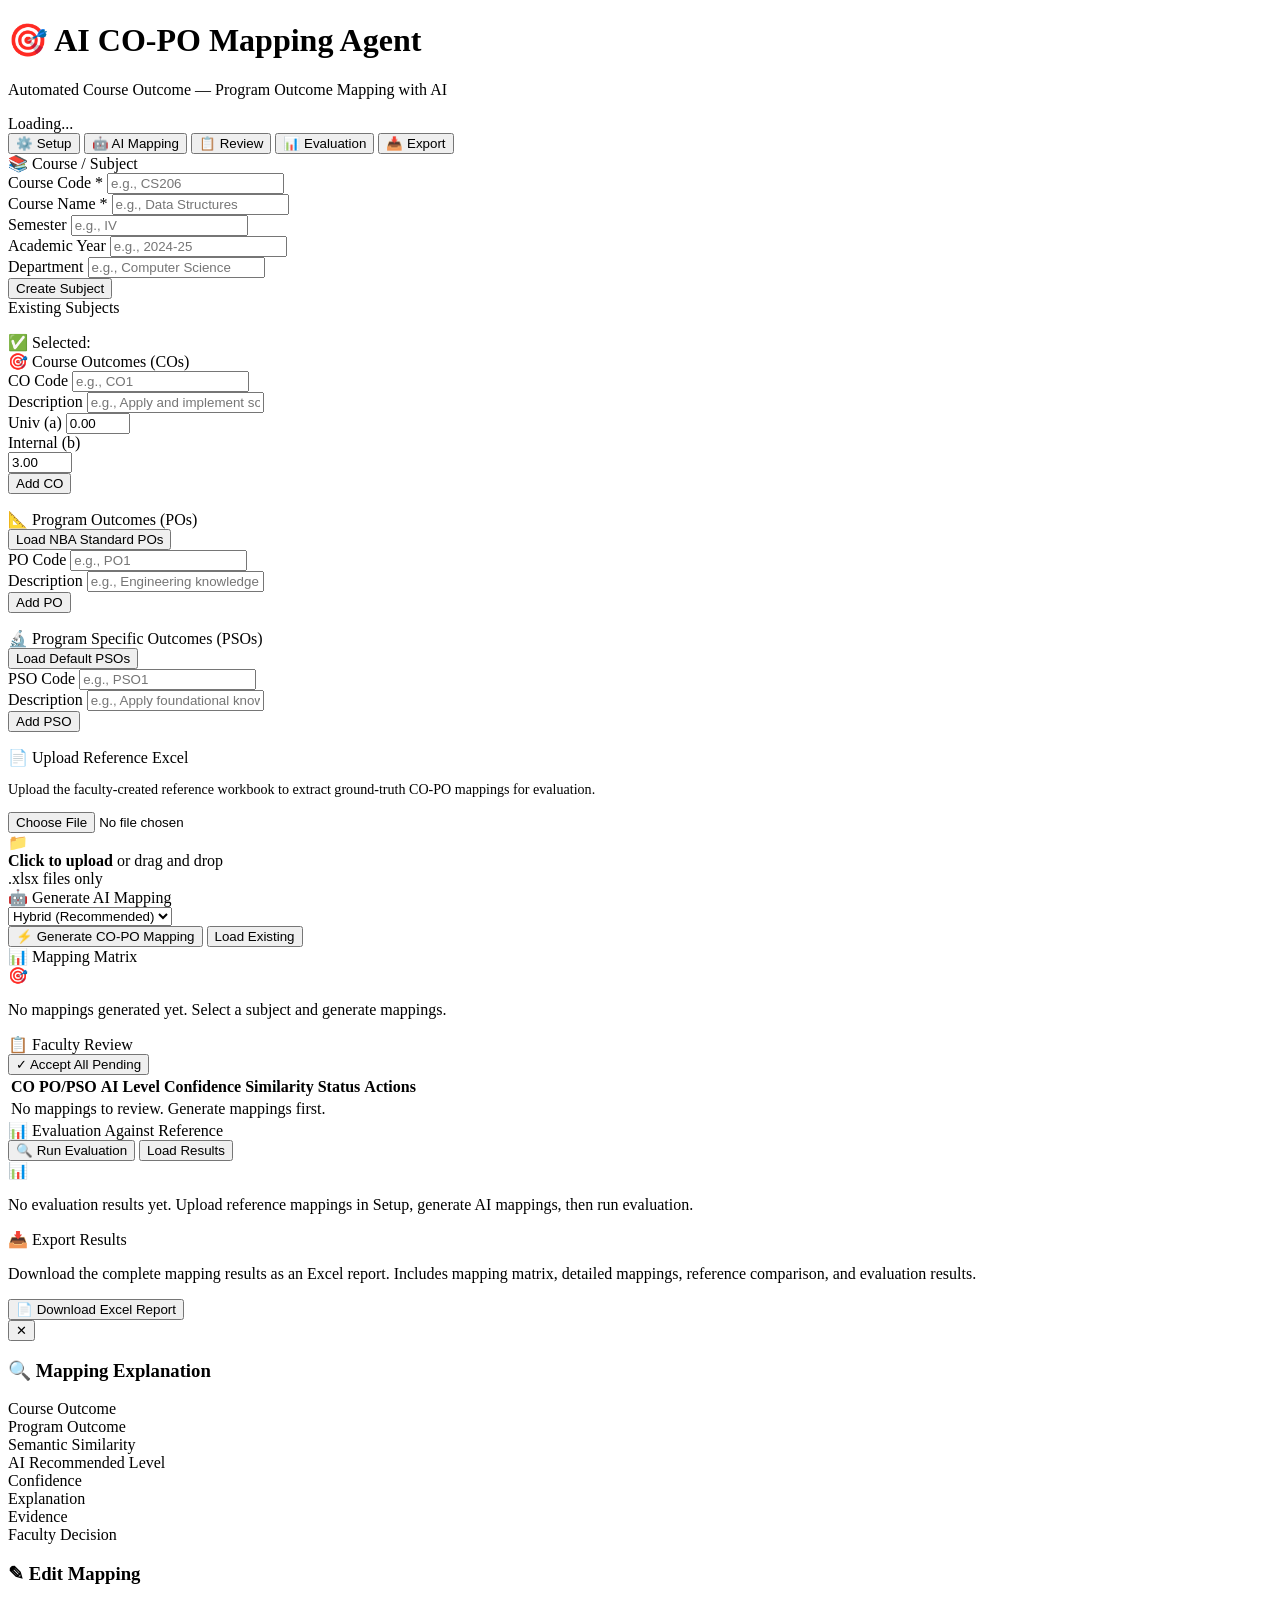
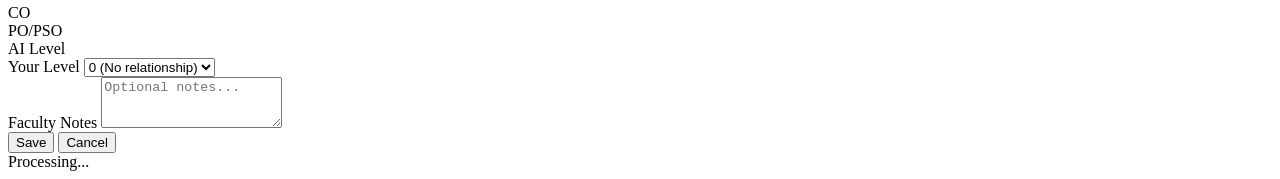
==== frontend/templates/index.html @ 7f7d6b3d "Initial commit: AI-Based Automated CO-PO Mapping and Attainment Calculation Agent" ====
<!DOCTYPE html>
<html lang="en">
<head>
    <meta charset="UTF-8">
    <meta name="viewport" content="width=device-width, initial-scale=1.0">
    <meta name="description" content="AI-powered CO-PO Mapping Agent for automated Course Outcome to Program Outcome mapping with semantic analysis and LLM reasoning.">
    <title>AI CO-PO Mapping Agent</title>
    <link rel="stylesheet" href="/static/style.css">
</head>
<body>

<div class="app-container">

    <!-- Header -->
    <header class="app-header">
        <h1>🎯 AI CO-PO Mapping Agent</h1>
        <p class="subtitle">Automated Course Outcome — Program Outcome Mapping with AI</p>
        <div class="status-badge">
            <span class="dot"></span>
            <span id="mode-badge">Loading...</span>
        </div>
    </header>

    <!-- Tab Navigation -->
    <nav class="tab-nav" role="tablist">
        <button class="tab-btn active" data-tab="setup" role="tab">⚙️ Setup</button>
        <button class="tab-btn" data-tab="mapping" role="tab">🤖 AI Mapping</button>
        <button class="tab-btn" data-tab="review" role="tab">📋 Review</button>
        <button class="tab-btn" data-tab="evaluation" role="tab">📊 Evaluation</button>
        <button class="tab-btn" data-tab="export" role="tab">📥 Export</button>
    </nav>

    <!-- ======================== SETUP TAB ======================== -->
    <div id="tab-setup" class="tab-content active">

        <!-- Create / Select Subject -->
        <div class="card">
            <div class="card-title"><span class="icon">📚</span> Course / Subject</div>

            <form id="form-subject">
                <div class="form-row">
                    <div class="form-group">
                        <label for="course-code">Course Code *</label>
                        <input type="text" id="course-code" placeholder="e.g., CS206" required>
                    </div>
                    <div class="form-group">
                        <label for="course-name">Course Name *</label>
                        <input type="text" id="course-name" placeholder="e.g., Data Structures" required>
                    </div>
                    <div class="form-group">
                        <label for="semester">Semester</label>
                        <input type="text" id="semester" placeholder="e.g., IV">
                    </div>
                    <div class="form-group">
                        <label for="academic-year">Academic Year</label>
                        <input type="text" id="academic-year" placeholder="e.g., 2024-25">
                    </div>
                    <div class="form-group">
                        <label for="department">Department</label>
                        <input type="text" id="department" placeholder="e.g., Computer Science">
                    </div>
                </div>
                <button type="submit" class="btn btn-primary mt-2">Create Subject</button>
            </form>

            <div class="mt-4">
                <div class="detail-label mb-2">Existing Subjects</div>
                <ul id="subject-list" class="item-list"></ul>
            </div>
        </div>

        <!-- Selected Subject Panel -->
        <div id="selected-subject-panel" class="hidden">
            <div class="card" style="border-left: 3px solid var(--accent-primary);">
                <div class="card-title">
                    <span class="icon">✅</span>
                    <span>Selected: <strong id="selected-subject-name"></strong></span>
                </div>
            </div>

            <!-- Course Outcomes -->
            <div class="card">
                <div class="card-title"><span class="icon">🎯</span> Course Outcomes (COs)</div>
                <form id="form-add-co" class="form-row mb-4">
                    <div class="form-group">
                        <label for="co-code">CO Code</label>
                        <input type="text" id="co-code" placeholder="e.g., CO1" required>
                    </div>
                    <div class="form-group" style="flex: 2">
                        <label for="co-desc">Description</label>
                        <input type="text" id="co-desc" placeholder="e.g., Apply and implement sorting algorithms..." required>
                    </div>
                    <div class="form-group" style="max-width: 130px;">
                        <label for="co-univ-attainment">Univ (a)</label>
                        <input type="number" step="0.01" min="0" max="3" id="co-univ-attainment" placeholder="0.00" value="0.00">
                    </div>
                    <div class="form-group" style="max-width: 130px;">
                        <label for="co-internal-attainment">Internal (b)</label>
                        <input type="number" step="0.01" min="0" max="3" id="co-internal-attainment" placeholder="3.00" value="3.00">
                    </div>
                    <div class="form-group" style="align-self: end;">
                        <button type="submit" class="btn btn-primary">Add CO</button>
                    </div>
                </form>
                <ul id="co-list" class="item-list"></ul>
            </div>

            <!-- Program Outcomes -->
            <div class="card">
                <div class="flex justify-between items-center mb-4 flex-wrap gap-2">
                    <div class="card-title mb-0"><span class="icon">📐</span> Program Outcomes (POs)</div>
                    <button class="btn btn-sm btn-outline" onclick="loadDefaultPOs()">Load NBA Standard POs</button>
                </div>
                <form id="form-add-po" class="form-row mb-4">
                    <div class="form-group">
                        <label for="po-code">PO Code</label>
                        <input type="text" id="po-code" placeholder="e.g., PO1" required>
                    </div>
                    <div class="form-group" style="flex: 3">
                        <label for="po-desc">Description</label>
                        <input type="text" id="po-desc" placeholder="e.g., Engineering knowledge" required>
                    </div>
                    <div class="form-group" style="align-self: end;">
                        <button type="submit" class="btn btn-primary">Add PO</button>
                    </div>
                </form>
                <ul id="po-list" class="item-list"></ul>
            </div>

            <!-- PSOs -->
            <div class="card">
                <div class="flex justify-between items-center mb-4 flex-wrap gap-2">
                    <div class="card-title mb-0"><span class="icon">🔬</span> Program Specific Outcomes (PSOs)</div>
                    <button class="btn btn-sm btn-outline" onclick="loadDefaultPSOs()">Load Default PSOs</button>
                </div>
                <form id="form-add-pso" class="form-row mb-4">
                    <div class="form-group">
                        <label for="pso-code">PSO Code</label>
                        <input type="text" id="pso-code" placeholder="e.g., PSO1" required>
                    </div>
                    <div class="form-group" style="flex: 3">
                        <label for="pso-desc">Description</label>
                        <input type="text" id="pso-desc" placeholder="e.g., Apply foundational knowledge..." required>
                    </div>
                    <div class="form-group" style="align-self: end;">
                        <button type="submit" class="btn btn-primary">Add PSO</button>
                    </div>
                </form>
                <ul id="pso-list" class="item-list"></ul>
            </div>

            <!-- Excel Upload -->
            <div class="card">
                <div class="card-title"><span class="icon">📄</span> Upload Reference Excel</div>
                <p class="text-muted mb-4" style="font-size: 0.88rem;">Upload the faculty-created reference workbook to extract ground-truth CO-PO mappings for evaluation.</p>
                <div id="excel-upload-area" class="file-upload">
                    <input type="file" id="excel-file-input" accept=".xlsx,.xls">
                    <div class="upload-icon">📁</div>
                    <div class="upload-text">
                        <strong>Click to upload</strong> or drag and drop<br>
                        <span class="text-muted">.xlsx files only</span>
                    </div>
                </div>
            </div>
        </div>
    </div>

    <!-- ======================== AI MAPPING TAB ======================== -->
    <div id="tab-mapping" class="tab-content">
        <div class="card">
            <div class="card-title"><span class="icon">🤖</span> Generate AI Mapping</div>
            <div class="flex items-center gap-2 flex-wrap">
                <div class="form-group" style="margin-bottom: 0; min-width: 200px;">
                    <select id="mapping-method">
                        <option value="hybrid">Hybrid (Recommended)</option>
                        <option value="embedding_only">Embedding Only</option>
                        <option value="llm_only">LLM Only</option>
                    </select>
                </div>
                <button class="btn btn-primary btn-lg" onclick="generateMapping()">
                    ⚡ Generate CO-PO Mapping
                </button>
                <button class="btn btn-outline" onclick="loadExistingMappings()">
                    Load Existing
                </button>
            </div>
        </div>

        <div class="card">
            <div class="card-title"><span class="icon">📊</span> Mapping Matrix</div>
            <div id="mapping-matrix">
                <div class="empty-state">
                    <div class="empty-icon">🎯</div>
                    <p>No mappings generated yet. Select a subject and generate mappings.</p>
                </div>
            </div>
        </div>
    </div>

    <!-- ======================== REVIEW TAB ======================== -->
    <div id="tab-review" class="tab-content">
        <div class="card">
            <div class="flex justify-between items-center mb-4 flex-wrap gap-2">
                <div class="card-title mb-0"><span class="icon">📋</span> Faculty Review</div>
                <div class="btn-group">
                    <button class="btn btn-sm btn-success" onclick="acceptAllMappings()">✓ Accept All Pending</button>
                </div>
            </div>
            <div style="overflow-x: auto;">
                <table class="review-table">
                    <thead>
                        <tr>
                            <th>CO</th>
                            <th>PO/PSO</th>
                            <th>AI Level</th>
                            <th>Confidence</th>
                            <th>Similarity</th>
                            <th>Status</th>
                            <th>Actions</th>
                        </tr>
                    </thead>
                    <tbody id="review-table-body">
                        <tr><td colspan="7" class="text-center text-muted">No mappings to review. Generate mappings first.</td></tr>
                    </tbody>
                </table>
            </div>
        </div>
    </div>

    <!-- ======================== EVALUATION TAB ======================== -->
    <div id="tab-evaluation" class="tab-content">
        <div class="card">
            <div class="flex justify-between items-center flex-wrap gap-2">
                <div class="card-title mb-0"><span class="icon">📊</span> Evaluation Against Reference</div>
                <div class="btn-group">
                    <button class="btn btn-primary" onclick="runEvaluation()">🔍 Run Evaluation</button>
                    <button class="btn btn-outline" onclick="loadEvaluationResults()">Load Results</button>
                </div>
            </div>
        </div>

        <div id="evaluation-results">
            <div class="empty-state">
                <div class="empty-icon">📊</div>
                <p>No evaluation results yet. Upload reference mappings in Setup, generate AI mappings, then run evaluation.</p>
            </div>
        </div>
    </div>

    <!-- ======================== EXPORT TAB ======================== -->
    <div id="tab-export" class="tab-content">
        <div class="card">
            <div class="card-title"><span class="icon">📥</span> Export Results</div>
            <p class="text-muted mb-4">Download the complete mapping results as an Excel report. Includes mapping matrix, detailed mappings, reference comparison, and evaluation results.</p>
            <button class="btn btn-primary btn-lg" onclick="exportExcel()">
                📄 Download Excel Report
            </button>
        </div>
    </div>

</div>

<!-- Explanation Side Panel -->
<div id="explanation-panel" class="explanation-panel">
    <button class="close-btn" onclick="closeExplanation()">✕</button>
    <h3>🔍 Mapping Explanation</h3>

    <div class="detail-row">
        <div class="detail-label">Course Outcome</div>
        <div class="detail-value" id="exp-co"></div>
    </div>
    <div class="detail-row">
        <div class="detail-label">Program Outcome</div>
        <div class="detail-value" id="exp-po"></div>
    </div>
    <div class="detail-row">
        <div class="detail-label">Semantic Similarity</div>
        <div class="detail-value" id="exp-similarity"></div>
    </div>
    <div class="detail-row">
        <div class="detail-label">AI Recommended Level</div>
        <div class="detail-value" id="exp-level"></div>
    </div>
    <div class="detail-row">
        <div class="detail-label">Confidence</div>
        <div class="detail-value" id="exp-confidence"></div>
        <div class="confidence-bar"><div class="confidence-fill" id="exp-confidence-bar"></div></div>
    </div>
    <div class="detail-row">
        <div class="detail-label">Explanation</div>
        <div class="detail-value" id="exp-reason"></div>
    </div>
    <div class="detail-row">
        <div class="detail-label">Evidence</div>
        <div class="evidence-tags" id="exp-evidence"></div>
    </div>
    <div class="detail-row">
        <div class="detail-label">Faculty Decision</div>
        <div class="detail-value" id="exp-decision"></div>
    </div>
</div>

<!-- Edit Modal -->
<div id="edit-modal" class="modal-overlay" onclick="if(event.target===this)closeEditModal()">
    <div class="modal">
        <h3>✎ Edit Mapping</h3>
        <input type="hidden" id="edit-mapping-id">
        <div class="form-group">
            <label>CO</label>
            <div class="detail-value" id="edit-co-code"></div>
        </div>
        <div class="form-group">
            <label>PO/PSO</label>
            <div class="detail-value" id="edit-po-code"></div>
        </div>
        <div class="form-group">
            <label>AI Level</label>
            <div class="detail-value" id="edit-ai-level"></div>
        </div>
        <div class="form-group">
            <label for="edit-level">Your Level</label>
            <select id="edit-level">
                <option value="0">0 (No relationship)</option>
                <option value="1">1 (Weak)</option>
                <option value="2">2 (Moderate)</option>
                <option value="3">3 (Strong)</option>
            </select>
        </div>
        <div class="form-group">
            <label for="edit-notes">Faculty Notes</label>
            <textarea id="edit-notes" rows="3" placeholder="Optional notes..."></textarea>
        </div>
        <div class="btn-group mt-4">
            <button class="btn btn-primary" onclick="saveEdit()">Save</button>
            <button class="btn btn-outline" onclick="closeEditModal()">Cancel</button>
        </div>
    </div>
</div>

<!-- Loading Overlay -->
<div id="loading-overlay" class="loading-overlay">
    <div class="spinner"></div>
    <div class="loading-text" id="loading-text">Processing...</div>
</div>

<!-- Toast Container -->
<div id="toast-container" class="toast-container"></div>

<script src="/static/app.js"></script>

</body>
</html>
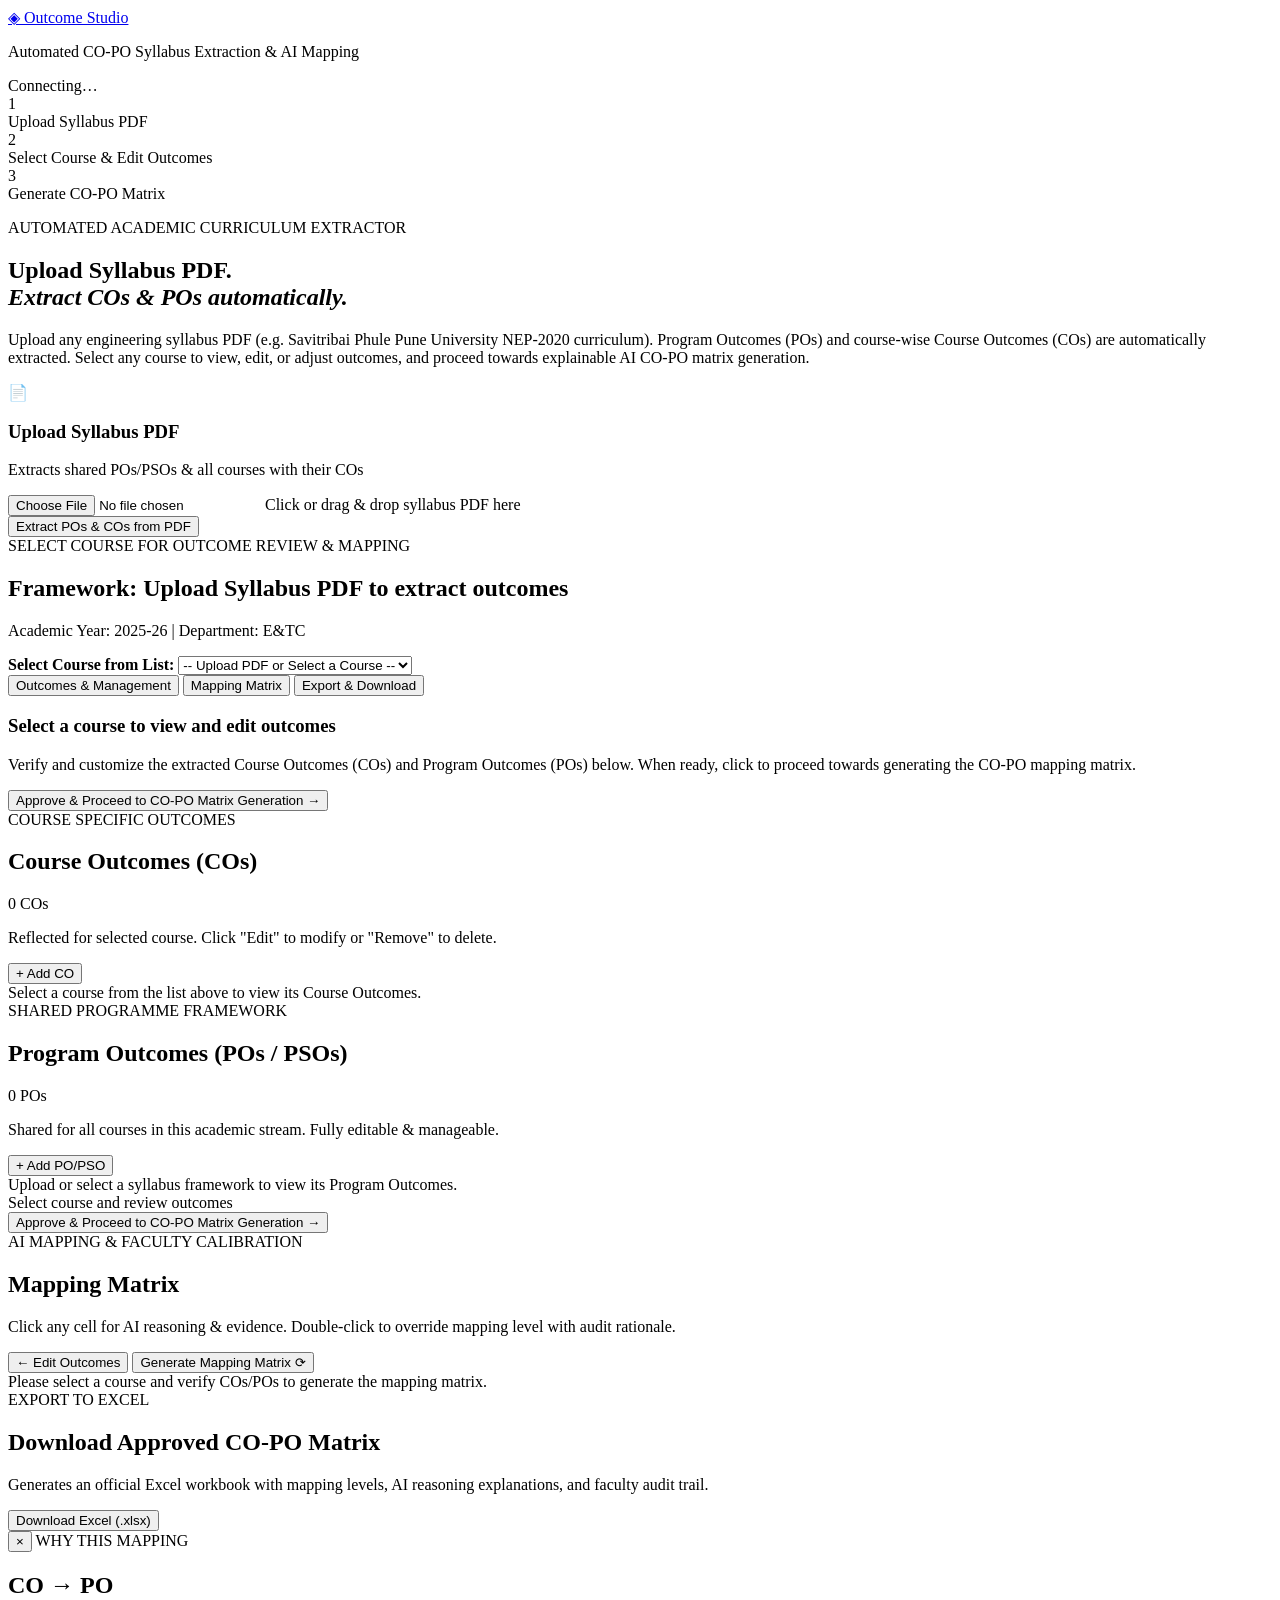
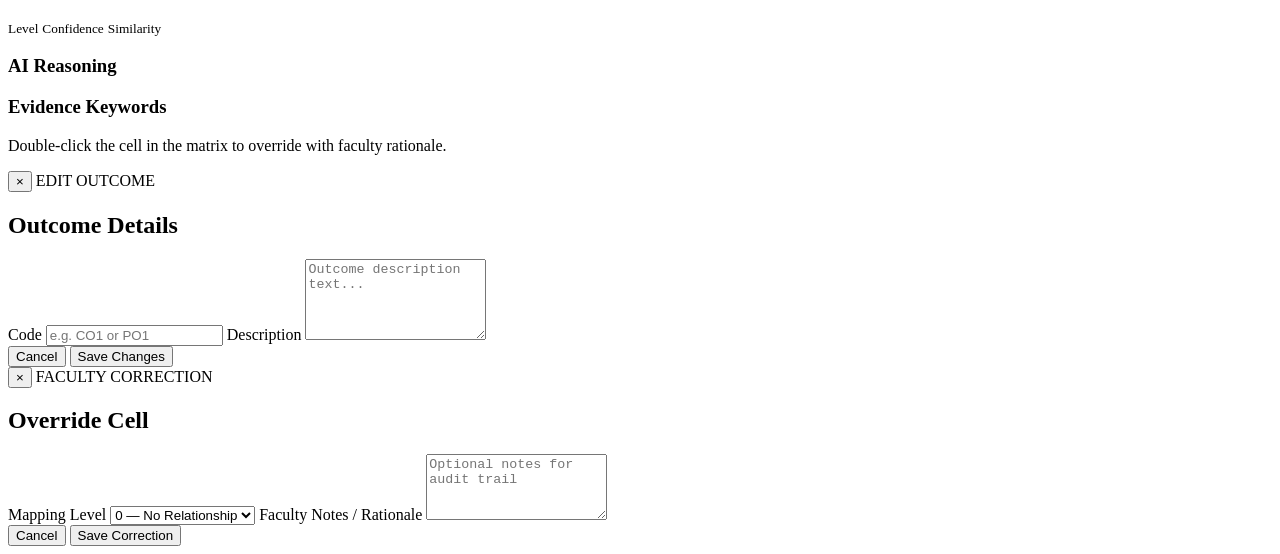
==== commit 1984311e: "feat: update README.md and add PDF syllabus parser, framework management, and enhanced hybrid mappin" ====
--- a/frontend/templates/index.html
+++ b/frontend/templates/index.html
@@ -1,352 +1,270 @@
-<!DOCTYPE html>
+<!doctype html>
 <html lang="en">
 <head>
-    <meta charset="UTF-8">
-    <meta name="viewport" content="width=device-width, initial-scale=1.0">
-    <meta name="description" content="AI-powered CO-PO Mapping Agent for automated Course Outcome to Program Outcome mapping with semantic analysis and LLM reasoning.">
-    <title>AI CO-PO Mapping Agent</title>
-    <link rel="stylesheet" href="/static/style.css">
+  <meta charset="utf-8">
+  <meta name="viewport" content="width=device-width, initial-scale=1">
+  <title>Outcome Studio — CO-PO Mapping Agent</title>
+  <link rel="stylesheet" href="/static/style.css?v=2.2">
 </head>
 <body>
 
-<div class="app-container">
-
-    <!-- Header -->
-    <header class="app-header">
-        <h1>🎯 AI CO-PO Mapping Agent</h1>
-        <p class="subtitle">Automated Course Outcome — Program Outcome Mapping with AI</p>
-        <div class="status-badge">
-            <span class="dot"></span>
-            <span id="mode-badge">Loading...</span>
-        </div>
-    </header>
-
-    <!-- Tab Navigation -->
-    <nav class="tab-nav" role="tablist">
-        <button class="tab-btn active" data-tab="setup" role="tab">⚙️ Setup</button>
-        <button class="tab-btn" data-tab="mapping" role="tab">🤖 AI Mapping</button>
-        <button class="tab-btn" data-tab="review" role="tab">📋 Review</button>
-        <button class="tab-btn" data-tab="evaluation" role="tab">📊 Evaluation</button>
-        <button class="tab-btn" data-tab="export" role="tab">📥 Export</button>
+  <header class="topbar">
+    <a class="brand" href="#">◈ Outcome Studio</a>
+    <p>Automated CO-PO Syllabus Extraction & AI Mapping</p>
+    <div id="mode-badge" class="status">Connecting…</div>
+  </header>
+
+  <main>
+    <!-- WORKFLOW STEPPER -->
+    <div class="stepper-container">
+      <div class="stepper">
+        <div class="step-item" id="step-1-indicator">
+          <div class="step-circle">1</div>
+          <div class="step-label">Upload Syllabus PDF</div>
+        </div>
+        <div class="step-line"></div>
+        <div class="step-item active" id="step-2-indicator">
+          <div class="step-circle">2</div>
+          <div class="step-label">Select Course & Edit Outcomes</div>
+        </div>
+        <div class="step-line"></div>
+        <div class="step-item" id="step-3-indicator">
+          <div class="step-circle">3</div>
+          <div class="step-label">Generate CO-PO Matrix</div>
+        </div>
+      </div>
+    </div>
+
+    <!-- HERO & UPLOAD SECTION -->
+    <section class="hero-section">
+      <div class="hero-text">
+        <p class="eyebrow">AUTOMATED ACADEMIC CURRICULUM EXTRACTOR</p>
+        <h1>Upload Syllabus PDF.<br><em>Extract COs & POs automatically.</em></h1>
+        <p class="lead">
+          Upload any engineering syllabus PDF (e.g. Savitribai Phule Pune University NEP-2020 curriculum). 
+          Program Outcomes (POs) and course-wise Course Outcomes (COs) are automatically extracted. 
+          Select any course to view, edit, or adjust outcomes, and proceed towards explainable AI CO-PO matrix generation.
+        </p>
+      </div>
+
+      <!-- SINGLE PDF UPLOAD CARD -->
+      <div class="upload-card">
+        <div class="upload-header">
+          <span class="upload-icon">📄</span>
+          <h3>Upload Syllabus PDF</h3>
+          <p class="muted">Extracts shared POs/PSOs & all courses with their COs</p>
+        </div>
+        
+        <form id="pdf-upload-form" class="upload-form" onsubmit="event.preventDefault(); handlePDFUpload(event); return false;">
+          <div class="file-drop-area" id="drop-area">
+            <input type="file" id="pdf-file-input" accept=".pdf" />
+            <span class="file-msg" id="file-label">Click or drag & drop syllabus PDF here</span>
+          </div>
+          <button type="button" id="upload-btn" onclick="handlePDFUpload(event)" class="button primary block">
+            Extract POs & COs from PDF
+          </button>
+        </form>
+        <div id="upload-status" class="upload-status"></div>
+      </div>
+    </section>
+
+    <!-- COURSE SELECTOR BAR -->
+    <section class="selector-section">
+      <div class="selector-card">
+        <div class="selector-info">
+          <span class="section-kicker">SELECT COURSE FOR OUTCOME REVIEW & MAPPING</span>
+          <h2 id="current-framework-name">Framework: Upload Syllabus PDF to extract outcomes</h2>
+          <p id="current-framework-details" class="muted">Academic Year: 2025-26 | Department: E&TC</p>
+        </div>
+        <div class="selector-control">
+          <label for="course-select"><b>Select Course from List:</b></label>
+          <select id="course-select">
+            <option value="">-- Upload PDF or Select a Course --</option>
+          </select>
+        </div>
+      </div>
+    </section>
+
+    <!-- MAIN TABS -->
+    <nav class="tabs">
+      <button class="active" data-tab="outcomes-tab" id="tab-btn-outcomes">Outcomes & Management</button>
+      <button data-tab="matrix-tab" id="tab-btn-matrix">Mapping Matrix</button>
+      <button data-tab="export-tab" id="tab-btn-export">Export & Download</button>
     </nav>
 
-    <!-- ======================== SETUP TAB ======================== -->
-    <div id="tab-setup" class="tab-content active">
-
-        <!-- Create / Select Subject -->
-        <div class="card">
-            <div class="card-title"><span class="icon">📚</span> Course / Subject</div>
-
-            <form id="form-subject">
-                <div class="form-row">
-                    <div class="form-group">
-                        <label for="course-code">Course Code *</label>
-                        <input type="text" id="course-code" placeholder="e.g., CS206" required>
-                    </div>
-                    <div class="form-group">
-                        <label for="course-name">Course Name *</label>
-                        <input type="text" id="course-name" placeholder="e.g., Data Structures" required>
-                    </div>
-                    <div class="form-group">
-                        <label for="semester">Semester</label>
-                        <input type="text" id="semester" placeholder="e.g., IV">
-                    </div>
-                    <div class="form-group">
-                        <label for="academic-year">Academic Year</label>
-                        <input type="text" id="academic-year" placeholder="e.g., 2024-25">
-                    </div>
-                    <div class="form-group">
-                        <label for="department">Department</label>
-                        <input type="text" id="department" placeholder="e.g., Computer Science">
-                    </div>
-                </div>
-                <button type="submit" class="btn btn-primary mt-2">Create Subject</button>
-            </form>
-
-            <div class="mt-4">
-                <div class="detail-label mb-2">Existing Subjects</div>
-                <ul id="subject-list" class="item-list"></ul>
+    <!-- PAGE 1: OUTCOMES & MANAGEMENT -->
+    <section id="outcomes-tab" class="page active">
+      
+      <!-- PROCEED CALL-TO-ACTION BANNER -->
+      <div class="proceed-banner">
+        <div class="proceed-info">
+          <h3 id="selected-course-banner-title">Select a course to view and edit outcomes</h3>
+          <p id="selected-course-banner-sub" class="muted">
+            Verify and customize the extracted Course Outcomes (COs) and Program Outcomes (POs) below. When ready, click to proceed towards generating the CO-PO mapping matrix.
+          </p>
+        </div>
+        <button id="proceed-matrix-btn" class="button primary large proceed-cta">
+          Approve & Proceed to CO-PO Matrix Generation →
+        </button>
+      </div>
+
+      <div class="grid two">
+        
+        <!-- COURSE OUTCOMES (COs) -->
+        <article class="card">
+          <div class="card-header">
+            <div>
+              <span class="section-kicker">COURSE SPECIFIC OUTCOMES</span>
+              <div class="card-title-row">
+                <h2 id="co-card-title">Course Outcomes (COs)</h2>
+                <span id="co-count-badge" class="badge">0 COs</span>
+              </div>
+              <p class="muted">Reflected for selected course. Click "Edit" to modify or "Remove" to delete.</p>
             </div>
-        </div>
-
-        <!-- Selected Subject Panel -->
-        <div id="selected-subject-panel" class="hidden">
-            <div class="card" style="border-left: 3px solid var(--accent-primary);">
-                <div class="card-title">
-                    <span class="icon">✅</span>
-                    <span>Selected: <strong id="selected-subject-name"></strong></span>
-                </div>
+            <button id="add-co-btn" class="button secondary small">+ Add CO</button>
+          </div>
+          <div id="co-list-container" class="item-list">
+            <div class="empty-state">Select a course from the list above to view its Course Outcomes.</div>
+          </div>
+        </article>
+
+        <!-- PROGRAM OUTCOMES (POs / PSOs) -->
+        <article class="card">
+          <div class="card-header">
+            <div>
+              <span class="section-kicker">SHARED PROGRAMME FRAMEWORK</span>
+              <div class="card-title-row">
+                <h2 id="po-card-title">Program Outcomes (POs / PSOs)</h2>
+                <span id="po-count-badge" class="badge">0 POs</span>
+              </div>
+              <p class="muted">Shared for all courses in this academic stream. Fully editable & manageable.</p>
             </div>
-
-            <!-- Course Outcomes -->
-            <div class="card">
-                <div class="card-title"><span class="icon">🎯</span> Course Outcomes (COs)</div>
-                <form id="form-add-co" class="form-row mb-4">
-                    <div class="form-group">
-                        <label for="co-code">CO Code</label>
-                        <input type="text" id="co-code" placeholder="e.g., CO1" required>
-                    </div>
-                    <div class="form-group" style="flex: 2">
-                        <label for="co-desc">Description</label>
-                        <input type="text" id="co-desc" placeholder="e.g., Apply and implement sorting algorithms..." required>
-                    </div>
-                    <div class="form-group" style="max-width: 130px;">
-                        <label for="co-univ-attainment">Univ (a)</label>
-                        <input type="number" step="0.01" min="0" max="3" id="co-univ-attainment" placeholder="0.00" value="0.00">
-                    </div>
-                    <div class="form-group" style="max-width: 130px;">
-                        <label for="co-internal-attainment">Internal (b)</label>
-                        <input type="number" step="0.01" min="0" max="3" id="co-internal-attainment" placeholder="3.00" value="3.00">
-                    </div>
-                    <div class="form-group" style="align-self: end;">
-                        <button type="submit" class="btn btn-primary">Add CO</button>
-                    </div>
-                </form>
-                <ul id="co-list" class="item-list"></ul>
-            </div>
-
-            <!-- Program Outcomes -->
-            <div class="card">
-                <div class="flex justify-between items-center mb-4 flex-wrap gap-2">
-                    <div class="card-title mb-0"><span class="icon">📐</span> Program Outcomes (POs)</div>
-                    <button class="btn btn-sm btn-outline" onclick="loadDefaultPOs()">Load NBA Standard POs</button>
-                </div>
-                <form id="form-add-po" class="form-row mb-4">
-                    <div class="form-group">
-                        <label for="po-code">PO Code</label>
-                        <input type="text" id="po-code" placeholder="e.g., PO1" required>
-                    </div>
-                    <div class="form-group" style="flex: 3">
-                        <label for="po-desc">Description</label>
-                        <input type="text" id="po-desc" placeholder="e.g., Engineering knowledge" required>
-                    </div>
-                    <div class="form-group" style="align-self: end;">
-                        <button type="submit" class="btn btn-primary">Add PO</button>
-                    </div>
-                </form>
-                <ul id="po-list" class="item-list"></ul>
-            </div>
-
-            <!-- PSOs -->
-            <div class="card">
-                <div class="flex justify-between items-center mb-4 flex-wrap gap-2">
-                    <div class="card-title mb-0"><span class="icon">🔬</span> Program Specific Outcomes (PSOs)</div>
-                    <button class="btn btn-sm btn-outline" onclick="loadDefaultPSOs()">Load Default PSOs</button>
-                </div>
-                <form id="form-add-pso" class="form-row mb-4">
-                    <div class="form-group">
-                        <label for="pso-code">PSO Code</label>
-                        <input type="text" id="pso-code" placeholder="e.g., PSO1" required>
-                    </div>
-                    <div class="form-group" style="flex: 3">
-                        <label for="pso-desc">Description</label>
-                        <input type="text" id="pso-desc" placeholder="e.g., Apply foundational knowledge..." required>
-                    </div>
-                    <div class="form-group" style="align-self: end;">
-                        <button type="submit" class="btn btn-primary">Add PSO</button>
-                    </div>
-                </form>
-                <ul id="pso-list" class="item-list"></ul>
-            </div>
-
-            <!-- Excel Upload -->
-            <div class="card">
-                <div class="card-title"><span class="icon">📄</span> Upload Reference Excel</div>
-                <p class="text-muted mb-4" style="font-size: 0.88rem;">Upload the faculty-created reference workbook to extract ground-truth CO-PO mappings for evaluation.</p>
-                <div id="excel-upload-area" class="file-upload">
-                    <input type="file" id="excel-file-input" accept=".xlsx,.xls">
-                    <div class="upload-icon">📁</div>
-                    <div class="upload-text">
-                        <strong>Click to upload</strong> or drag and drop<br>
-                        <span class="text-muted">.xlsx files only</span>
-                    </div>
-                </div>
-            </div>
-        </div>
+            <button id="add-po-btn" class="button secondary small">+ Add PO/PSO</button>
+          </div>
+          <div id="po-list-container" class="item-list">
+            <div class="empty-state">Upload or select a syllabus framework to view its Program Outcomes.</div>
+          </div>
+        </article>
+
+      </div>
+
+      <!-- BOTTOM ACTION BAR -->
+      <div class="outcomes-footer-bar">
+        <div class="footer-status">
+          <span class="status-indicator-dot"></span>
+          <span id="footer-status-text">Select course and review outcomes</span>
+        </div>
+        <button id="proceed-matrix-btn-bottom" class="button primary">
+          Approve & Proceed to CO-PO Matrix Generation →
+        </button>
+      </div>
+    </section>
+
+    <!-- PAGE 2: MAPPING MATRIX -->
+    <section id="matrix-tab" class="page">
+      <div class="matrix-head">
+        <div>
+          <span class="section-kicker">AI MAPPING & FACULTY CALIBRATION</span>
+          <h2 id="matrix-course-title">Mapping Matrix</h2>
+          <p class="muted">Click any cell for AI reasoning & evidence. Double-click to override mapping level with audit rationale.</p>
+        </div>
+        <div class="matrix-actions">
+          <button id="back-outcomes-btn" class="button secondary">← Edit Outcomes</button>
+          <button id="generate-btn" class="button primary">Generate Mapping Matrix ⟳</button>
+        </div>
+      </div>
+      <div id="matrix-empty" class="empty">Please select a course and verify COs/POs to generate the mapping matrix.</div>
+      <div id="matrix-wrap"></div>
+    </section>
+
+    <!-- PAGE 3: EXPORT -->
+    <section id="export-tab" class="page">
+      <article class="export-card">
+        <div>
+          <span class="section-kicker">EXPORT TO EXCEL</span>
+          <h2>Download Approved CO-PO Matrix</h2>
+          <p>Generates an official Excel workbook with mapping levels, AI reasoning explanations, and faculty audit trail.</p>
+        </div>
+        <button id="export-button" class="button primary">Download Excel (.xlsx)</button>
+      </article>
+    </section>
+  </main>
+
+  <!-- AI REASONING DRAWER -->
+  <div id="drawer" class="drawer">
+    <button id="drawer-close" class="x">×</button>
+    <span class="section-kicker">WHY THIS MAPPING</span>
+    <h2 id="detail-title">CO → PO</h2>
+    <div class="metric-row">
+      <span><small>Level</small><b id="detail-level"></b></span>
+      <span><small>Confidence</small><b id="detail-confidence"></b></span>
+      <span><small>Similarity</small><b id="detail-similarity"></b></span>
     </div>
-
-    <!-- ======================== AI MAPPING TAB ======================== -->
-    <div id="tab-mapping" class="tab-content">
-        <div class="card">
-            <div class="card-title"><span class="icon">🤖</span> Generate AI Mapping</div>
-            <div class="flex items-center gap-2 flex-wrap">
-                <div class="form-group" style="margin-bottom: 0; min-width: 200px;">
-                    <select id="mapping-method">
-                        <option value="hybrid">Hybrid (Recommended)</option>
-                        <option value="embedding_only">Embedding Only</option>
-                        <option value="llm_only">LLM Only</option>
-                    </select>
-                </div>
-                <button class="btn btn-primary btn-lg" onclick="generateMapping()">
-                    ⚡ Generate CO-PO Mapping
-                </button>
-                <button class="btn btn-outline" onclick="loadExistingMappings()">
-                    Load Existing
-                </button>
-            </div>
-        </div>
-
-        <div class="card">
-            <div class="card-title"><span class="icon">📊</span> Mapping Matrix</div>
-            <div id="mapping-matrix">
-                <div class="empty-state">
-                    <div class="empty-icon">🎯</div>
-                    <p>No mappings generated yet. Select a subject and generate mappings.</p>
-                </div>
-            </div>
-        </div>
-    </div>
-
-    <!-- ======================== REVIEW TAB ======================== -->
-    <div id="tab-review" class="tab-content">
-        <div class="card">
-            <div class="flex justify-between items-center mb-4 flex-wrap gap-2">
-                <div class="card-title mb-0"><span class="icon">📋</span> Faculty Review</div>
-                <div class="btn-group">
-                    <button class="btn btn-sm btn-success" onclick="acceptAllMappings()">✓ Accept All Pending</button>
-                </div>
-            </div>
-            <div style="overflow-x: auto;">
-                <table class="review-table">
-                    <thead>
-                        <tr>
-                            <th>CO</th>
-                            <th>PO/PSO</th>
-                            <th>AI Level</th>
-                            <th>Confidence</th>
-                            <th>Similarity</th>
-                            <th>Status</th>
-                            <th>Actions</th>
-                        </tr>
-                    </thead>
-                    <tbody id="review-table-body">
-                        <tr><td colspan="7" class="text-center text-muted">No mappings to review. Generate mappings first.</td></tr>
-                    </tbody>
-                </table>
-            </div>
-        </div>
-    </div>
-
-    <!-- ======================== EVALUATION TAB ======================== -->
-    <div id="tab-evaluation" class="tab-content">
-        <div class="card">
-            <div class="flex justify-between items-center flex-wrap gap-2">
-                <div class="card-title mb-0"><span class="icon">📊</span> Evaluation Against Reference</div>
-                <div class="btn-group">
-                    <button class="btn btn-primary" onclick="runEvaluation()">🔍 Run Evaluation</button>
-                    <button class="btn btn-outline" onclick="loadEvaluationResults()">Load Results</button>
-                </div>
-            </div>
-        </div>
-
-        <div id="evaluation-results">
-            <div class="empty-state">
-                <div class="empty-icon">📊</div>
-                <p>No evaluation results yet. Upload reference mappings in Setup, generate AI mappings, then run evaluation.</p>
-            </div>
-        </div>
-    </div>
-
-    <!-- ======================== EXPORT TAB ======================== -->
-    <div id="tab-export" class="tab-content">
-        <div class="card">
-            <div class="card-title"><span class="icon">📥</span> Export Results</div>
-            <p class="text-muted mb-4">Download the complete mapping results as an Excel report. Includes mapping matrix, detailed mappings, reference comparison, and evaluation results.</p>
-            <button class="btn btn-primary btn-lg" onclick="exportExcel()">
-                📄 Download Excel Report
-            </button>
-        </div>
-    </div>
-
-</div>
-
-<!-- Explanation Side Panel -->
-<div id="explanation-panel" class="explanation-panel">
-    <button class="close-btn" onclick="closeExplanation()">✕</button>
-    <h3>🔍 Mapping Explanation</h3>
-
-    <div class="detail-row">
-        <div class="detail-label">Course Outcome</div>
-        <div class="detail-value" id="exp-co"></div>
-    </div>
-    <div class="detail-row">
-        <div class="detail-label">Program Outcome</div>
-        <div class="detail-value" id="exp-po"></div>
-    </div>
-    <div class="detail-row">
-        <div class="detail-label">Semantic Similarity</div>
-        <div class="detail-value" id="exp-similarity"></div>
-    </div>
-    <div class="detail-row">
-        <div class="detail-label">AI Recommended Level</div>
-        <div class="detail-value" id="exp-level"></div>
-    </div>
-    <div class="detail-row">
-        <div class="detail-label">Confidence</div>
-        <div class="detail-value" id="exp-confidence"></div>
-        <div class="confidence-bar"><div class="confidence-fill" id="exp-confidence-bar"></div></div>
-    </div>
-    <div class="detail-row">
-        <div class="detail-label">Explanation</div>
-        <div class="detail-value" id="exp-reason"></div>
-    </div>
-    <div class="detail-row">
-        <div class="detail-label">Evidence</div>
-        <div class="evidence-tags" id="exp-evidence"></div>
-    </div>
-    <div class="detail-row">
-        <div class="detail-label">Faculty Decision</div>
-        <div class="detail-value" id="exp-decision"></div>
-    </div>
-</div>
-
-<!-- Edit Modal -->
-<div id="edit-modal" class="modal-overlay" onclick="if(event.target===this)closeEditModal()">
-    <div class="modal">
-        <h3>✎ Edit Mapping</h3>
-        <input type="hidden" id="edit-mapping-id">
-        <div class="form-group">
-            <label>CO</label>
-            <div class="detail-value" id="edit-co-code"></div>
-        </div>
-        <div class="form-group">
-            <label>PO/PSO</label>
-            <div class="detail-value" id="edit-po-code"></div>
-        </div>
-        <div class="form-group">
-            <label>AI Level</label>
-            <div class="detail-value" id="edit-ai-level"></div>
-        </div>
-        <div class="form-group">
-            <label for="edit-level">Your Level</label>
-            <select id="edit-level">
-                <option value="0">0 (No relationship)</option>
-                <option value="1">1 (Weak)</option>
-                <option value="2">2 (Moderate)</option>
-                <option value="3">3 (Strong)</option>
-            </select>
-        </div>
-        <div class="form-group">
-            <label for="edit-notes">Faculty Notes</label>
-            <textarea id="edit-notes" rows="3" placeholder="Optional notes..."></textarea>
-        </div>
-        <div class="btn-group mt-4">
-            <button class="btn btn-primary" onclick="saveEdit()">Save</button>
-            <button class="btn btn-outline" onclick="closeEditModal()">Cancel</button>
-        </div>
-    </div>
-</div>
-
-<!-- Loading Overlay -->
-<div id="loading-overlay" class="loading-overlay">
-    <div class="spinner"></div>
-    <div class="loading-text" id="loading-text">Processing...</div>
-</div>
-
-<!-- Toast Container -->
-<div id="toast-container" class="toast-container"></div>
-
-<script src="/static/app.js"></script>
-
+    <h3>AI Reasoning</h3>
+    <p id="detail-reason"></p>
+    <h3>Evidence Keywords</h3>
+    <div id="detail-evidence" class="tags"></div>
+    <p class="fine">Double-click the cell in the matrix to override with faculty rationale.</p>
+  </div>
+
+  <!-- EDIT / ADD OUTCOME MODAL -->
+  <div id="outcome-modal" class="modal-backdrop">
+    <form id="outcome-modal-form" class="modal">
+      <button type="button" id="outcome-modal-close" class="x">×</button>
+      <span class="section-kicker" id="outcome-modal-kicker">EDIT OUTCOME</span>
+      <h2 id="outcome-modal-title">Outcome Details</h2>
+      
+      <!-- Type selector for POs -->
+      <div id="modal-type-group" style="display:none;">
+        <label>Outcome Type
+          <select id="modal-outcome-type">
+            <option value="PO">PO — Program Outcome</option>
+            <option value="PSO">PSO — Program Specific Outcome</option>
+          </select>
+        </label>
+      </div>
+
+      <label>Code
+        <input id="modal-outcome-code" required placeholder="e.g. CO1 or PO1">
+      </label>
+      
+      <label>Description
+        <textarea id="modal-outcome-desc" rows="5" required placeholder="Outcome description text..."></textarea>
+      </label>
+
+      <div class="modal-footer">
+        <button type="button" id="outcome-modal-cancel" class="button secondary">Cancel</button>
+        <button type="submit" class="button primary">Save Changes</button>
+      </div>
+    </form>
+  </div>
+
+  <!-- FACULTY CELL OVERRIDE MODAL -->
+  <div id="edit-modal" class="modal-backdrop">
+    <form id="edit-form" class="modal">
+      <button type="button" id="edit-close" class="x">×</button>
+      <span class="section-kicker">FACULTY CORRECTION</span>
+      <h2 id="edit-title">Override Cell</h2>
+      <label>Mapping Level
+        <select id="edit-level">
+          <option value="0">0 — No Relationship</option>
+          <option value="1">1 — Low</option>
+          <option value="2">2 — Moderate</option>
+          <option value="3">3 — Strong</option>
+        </select>
+      </label>
+      <label>Faculty Notes / Rationale
+        <textarea id="edit-notes" rows="4" placeholder="Optional notes for audit trail"></textarea>
+      </label>
+      <div class="modal-footer">
+        <button type="button" id="edit-cancel" class="button secondary">Cancel</button>
+        <button type="submit" class="button primary">Save Correction</button>
+      </div>
+    </form>
+  </div>
+
+  <div id="toast" class="toast"></div>
+
+  <script src="/static/app.js?v=2.2"></script>
 </body>
 </html>
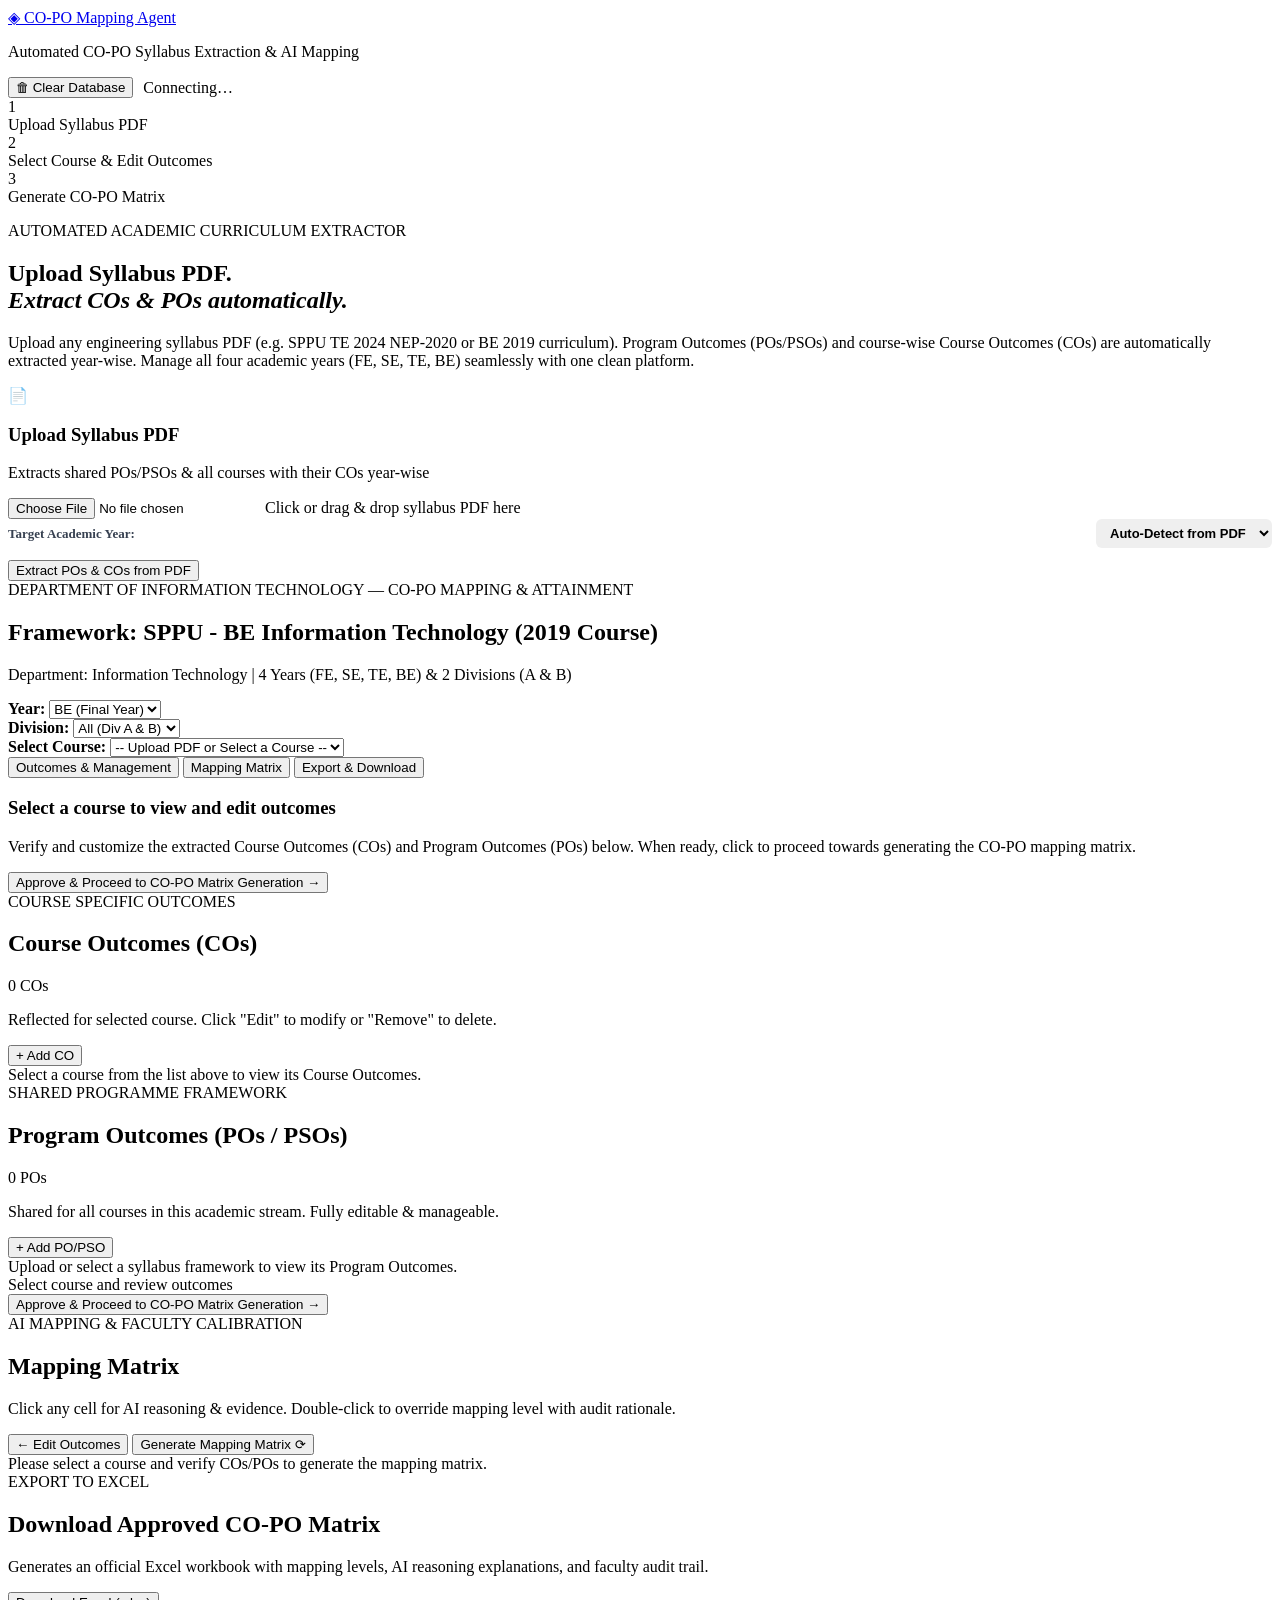
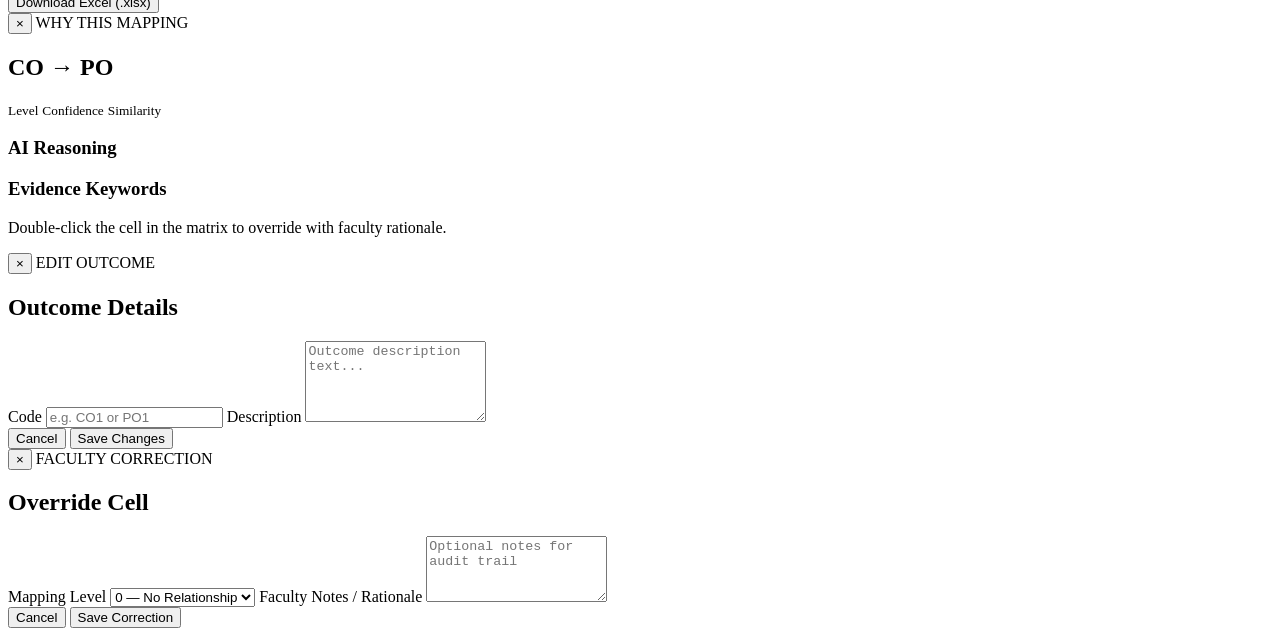
==== commit b1ce28af: "feat: year-wise syllabus extraction, clean database schema, and robust PDF outcome parser" ====
--- a/frontend/templates/index.html
+++ b/frontend/templates/index.html
@@ -1,17 +1,24 @@
 <!doctype html>
 <html lang="en">
+
 <head>
   <meta charset="utf-8">
   <meta name="viewport" content="width=device-width, initial-scale=1">
-  <title>Outcome Studio — CO-PO Mapping Agent</title>
+  <title>CO-PO Mapping Agent</title>
   <link rel="stylesheet" href="/static/style.css?v=2.2">
 </head>
+
 <body>
 
   <header class="topbar">
-    <a class="brand" href="#">◈ Outcome Studio</a>
+    <a class="brand" href="#">◈ CO-PO Mapping Agent</a>
     <p>Automated CO-PO Syllabus Extraction & AI Mapping</p>
-    <div id="mode-badge" class="status">Connecting…</div>
+    <div style="display: flex; align-items: center; gap: 10px;">
+      <button id="clear-db-btn" class="button danger small" title="Clear all courses, outcomes, and mappings from database">
+        🗑 Clear Database
+      </button>
+      <div id="mode-badge" class="status">Connecting…</div>
+    </div>
   </header>
 
   <main>
@@ -41,9 +48,9 @@
         <p class="eyebrow">AUTOMATED ACADEMIC CURRICULUM EXTRACTOR</p>
         <h1>Upload Syllabus PDF.<br><em>Extract COs & POs automatically.</em></h1>
         <p class="lead">
-          Upload any engineering syllabus PDF (e.g. Savitribai Phule Pune University NEP-2020 curriculum). 
-          Program Outcomes (POs) and course-wise Course Outcomes (COs) are automatically extracted. 
-          Select any course to view, edit, or adjust outcomes, and proceed towards explainable AI CO-PO matrix generation.
+          Upload any engineering syllabus PDF (e.g. SPPU TE 2024 NEP-2020 or BE 2019 curriculum).
+          Program Outcomes (POs/PSOs) and course-wise Course Outcomes (COs) are automatically extracted year-wise.
+          Manage all four academic years (FE, SE, TE, BE) seamlessly with one clean platform.
         </p>
       </div>
 
@@ -52,14 +59,27 @@
         <div class="upload-header">
           <span class="upload-icon">📄</span>
           <h3>Upload Syllabus PDF</h3>
-          <p class="muted">Extracts shared POs/PSOs & all courses with their COs</p>
-        </div>
-        
-        <form id="pdf-upload-form" class="upload-form" onsubmit="event.preventDefault(); handlePDFUpload(event); return false;">
+          <p class="muted">Extracts shared POs/PSOs & all courses with their COs year-wise</p>
+        </div>
+
+        <form id="pdf-upload-form" class="upload-form"
+          onsubmit="event.preventDefault(); handlePDFUpload(event); return false;">
           <div class="file-drop-area" id="drop-area">
             <input type="file" id="pdf-file-input" accept=".pdf" />
             <span class="file-msg" id="file-label">Click or drag & drop syllabus PDF here</span>
           </div>
+
+          <div style="display: flex; align-items: center; justify-content: space-between; margin-bottom: 12px; gap: 8px;">
+            <label for="upload-year-target" style="font-size: 13px; font-weight: 600; color: #374151;">Target Academic Year:</label>
+            <select id="upload-year-target" style="padding: 6px 10px; border-radius: 6px; border: 1px solid var(--line); font-size: 13px; font-weight: 600;">
+              <option value="auto">Auto-Detect from PDF</option>
+              <option value="FE">FE (First Year)</option>
+              <option value="SE">SE (Second Year)</option>
+              <option value="TE">TE (Third Year)</option>
+              <option value="BE">BE (Final Year)</option>
+            </select>
+          </div>
+
           <button type="button" id="upload-btn" onclick="handlePDFUpload(event)" class="button primary block">
             Extract POs & COs from PDF
           </button>
@@ -72,15 +92,35 @@
     <section class="selector-section">
       <div class="selector-card">
         <div class="selector-info">
-          <span class="section-kicker">SELECT COURSE FOR OUTCOME REVIEW & MAPPING</span>
-          <h2 id="current-framework-name">Framework: Upload Syllabus PDF to extract outcomes</h2>
-          <p id="current-framework-details" class="muted">Academic Year: 2025-26 | Department: E&TC</p>
-        </div>
-        <div class="selector-control">
-          <label for="course-select"><b>Select Course from List:</b></label>
-          <select id="course-select">
-            <option value="">-- Upload PDF or Select a Course --</option>
-          </select>
+          <span class="section-kicker">DEPARTMENT OF INFORMATION TECHNOLOGY — CO-PO MAPPING & ATTAINMENT</span>
+          <h2 id="current-framework-name">Framework: SPPU - BE Information Technology (2019 Course)</h2>
+          <p id="current-framework-details" class="muted">Department: Information Technology | 4 Years (FE, SE, TE, BE) & 2 Divisions (A & B)</p>
+        </div>
+        <div class="selector-control selector-filters-row">
+          <div class="filter-item">
+            <label for="filter-year"><b>Year:</b></label>
+            <select id="filter-year">
+              <option value="All">All Years</option>
+              <option value="FE">FE (1st Year)</option>
+              <option value="SE">SE (2nd Year)</option>
+              <option value="TE">TE (3rd Year)</option>
+              <option value="BE" selected>BE (Final Year)</option>
+            </select>
+          </div>
+          <div class="filter-item">
+            <label for="filter-division"><b>Division:</b></label>
+            <select id="filter-division">
+              <option value="All" selected>All (Div A & B)</option>
+              <option value="A">Division A</option>
+              <option value="B">Division B</option>
+            </select>
+          </div>
+          <div class="filter-item course-item">
+            <label for="course-select"><b>Select Course:</b></label>
+            <select id="course-select">
+              <option value="">-- Upload PDF or Select a Course --</option>
+            </select>
+          </div>
         </div>
       </div>
     </section>
@@ -94,13 +134,14 @@
 
     <!-- PAGE 1: OUTCOMES & MANAGEMENT -->
     <section id="outcomes-tab" class="page active">
-      
+
       <!-- PROCEED CALL-TO-ACTION BANNER -->
       <div class="proceed-banner">
         <div class="proceed-info">
           <h3 id="selected-course-banner-title">Select a course to view and edit outcomes</h3>
           <p id="selected-course-banner-sub" class="muted">
-            Verify and customize the extracted Course Outcomes (COs) and Program Outcomes (POs) below. When ready, click to proceed towards generating the CO-PO mapping matrix.
+            Verify and customize the extracted Course Outcomes (COs) and Program Outcomes (POs) below. When ready, click
+            to proceed towards generating the CO-PO mapping matrix.
           </p>
         </div>
         <button id="proceed-matrix-btn" class="button primary large proceed-cta">
@@ -109,7 +150,7 @@
       </div>
 
       <div class="grid two">
-        
+
         <!-- COURSE OUTCOMES (COs) -->
         <article class="card">
           <div class="card-header">
@@ -166,14 +207,16 @@
         <div>
           <span class="section-kicker">AI MAPPING & FACULTY CALIBRATION</span>
           <h2 id="matrix-course-title">Mapping Matrix</h2>
-          <p class="muted">Click any cell for AI reasoning & evidence. Double-click to override mapping level with audit rationale.</p>
+          <p class="muted">Click any cell for AI reasoning & evidence. Double-click to override mapping level with audit
+            rationale.</p>
         </div>
         <div class="matrix-actions">
           <button id="back-outcomes-btn" class="button secondary">← Edit Outcomes</button>
           <button id="generate-btn" class="button primary">Generate Mapping Matrix ⟳</button>
         </div>
       </div>
-      <div id="matrix-empty" class="empty">Please select a course and verify COs/POs to generate the mapping matrix.</div>
+      <div id="matrix-empty" class="empty">Please select a course and verify COs/POs to generate the mapping matrix.
+      </div>
       <div id="matrix-wrap"></div>
     </section>
 
@@ -183,7 +226,8 @@
         <div>
           <span class="section-kicker">EXPORT TO EXCEL</span>
           <h2>Download Approved CO-PO Matrix</h2>
-          <p>Generates an official Excel workbook with mapping levels, AI reasoning explanations, and faculty audit trail.</p>
+          <p>Generates an official Excel workbook with mapping levels, AI reasoning explanations, and faculty audit
+            trail.</p>
         </div>
         <button id="export-button" class="button primary">Download Excel (.xlsx)</button>
       </article>
@@ -213,7 +257,7 @@
       <button type="button" id="outcome-modal-close" class="x">×</button>
       <span class="section-kicker" id="outcome-modal-kicker">EDIT OUTCOME</span>
       <h2 id="outcome-modal-title">Outcome Details</h2>
-      
+
       <!-- Type selector for POs -->
       <div id="modal-type-group" style="display:none;">
         <label>Outcome Type
@@ -227,7 +271,7 @@
       <label>Code
         <input id="modal-outcome-code" required placeholder="e.g. CO1 or PO1">
       </label>
-      
+
       <label>Description
         <textarea id="modal-outcome-desc" rows="5" required placeholder="Outcome description text..."></textarea>
       </label>
@@ -267,4 +311,5 @@
 
   <script src="/static/app.js?v=2.2"></script>
 </body>
-</html>
+
+</html>
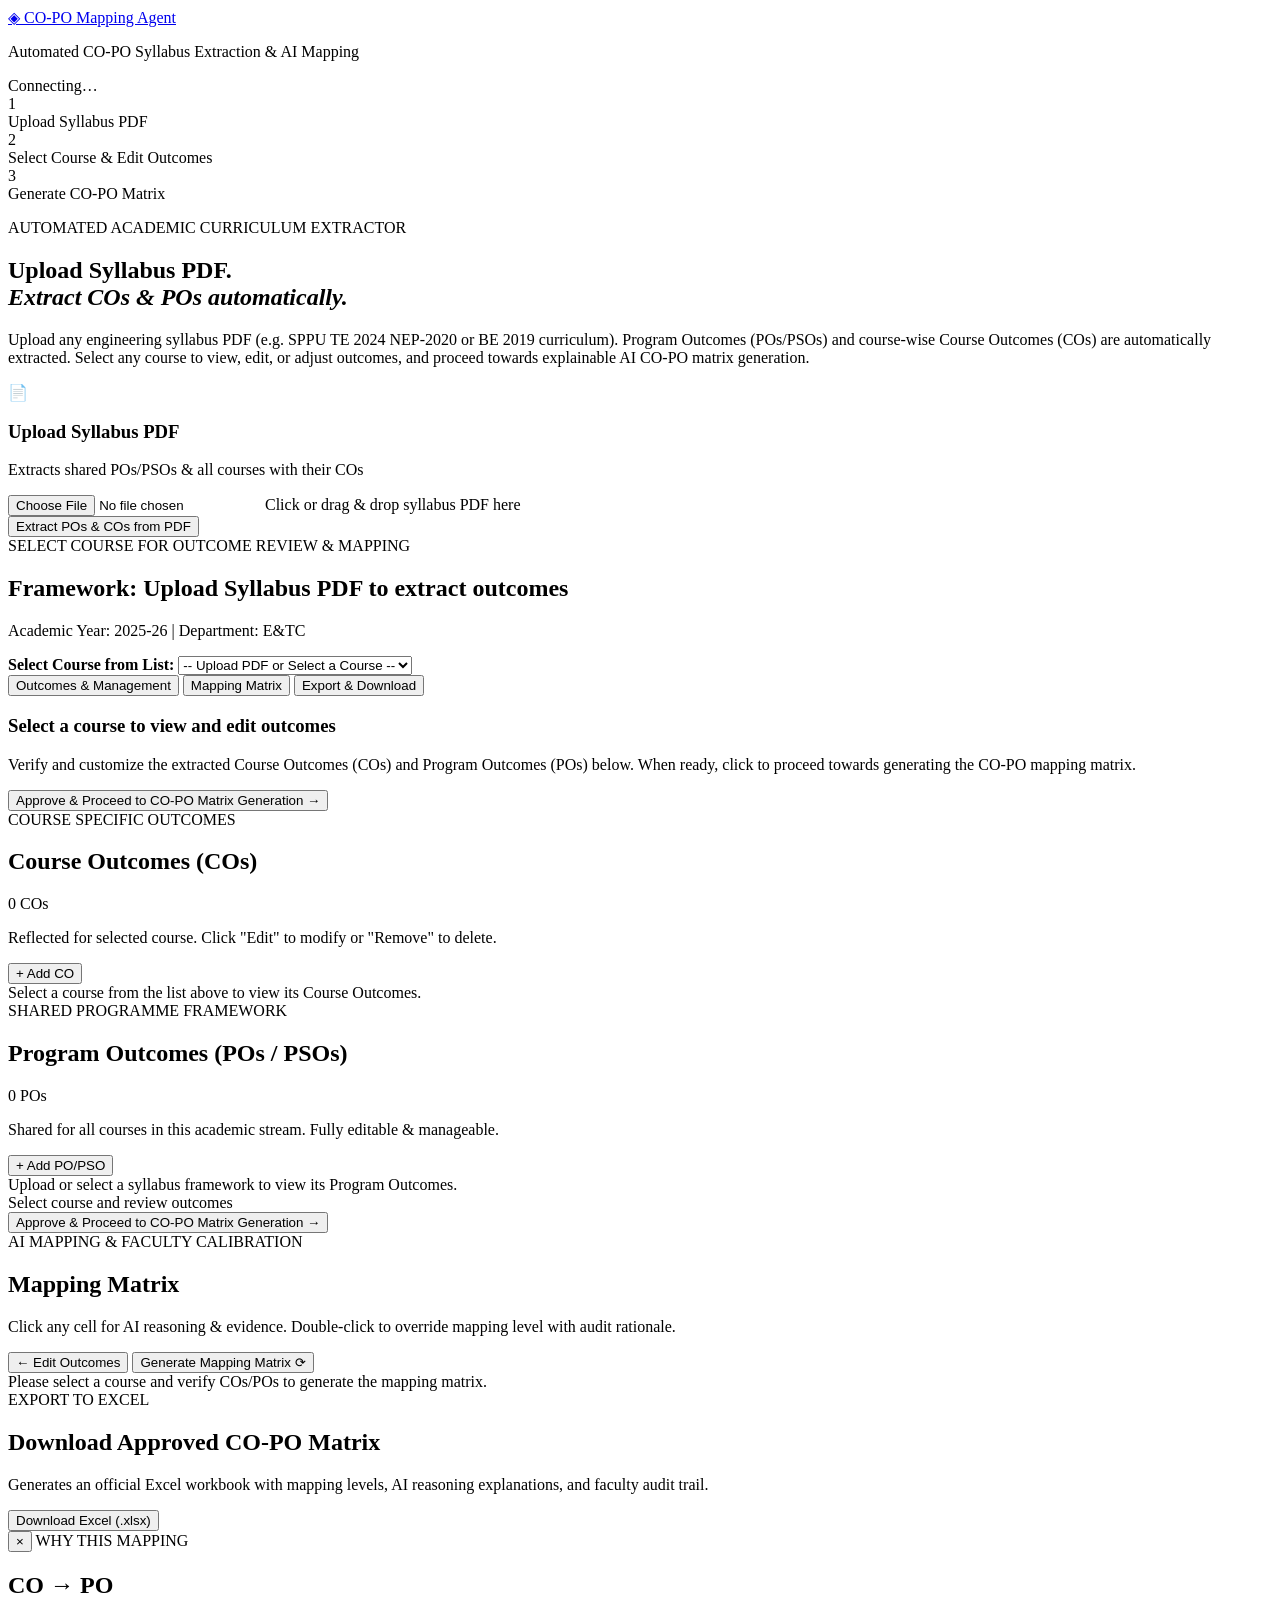
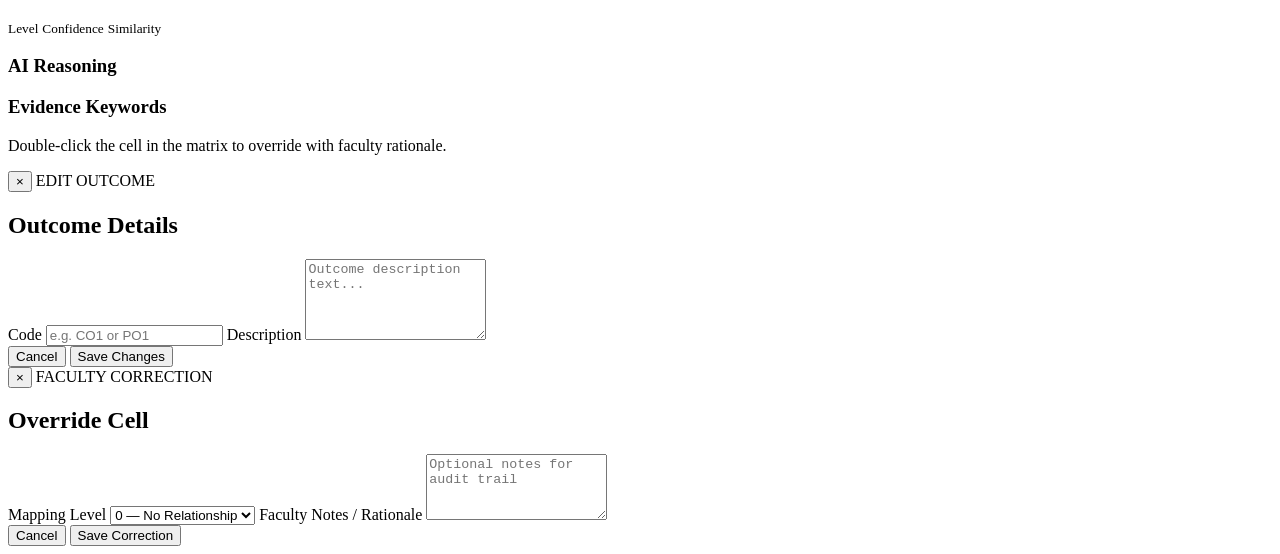
==== commit cf290bdf: "refactor: simplify UI and backend by removing year/division filters and clear-db button" ====
--- a/frontend/templates/index.html
+++ b/frontend/templates/index.html
@@ -13,12 +13,7 @@
   <header class="topbar">
     <a class="brand" href="#">◈ CO-PO Mapping Agent</a>
     <p>Automated CO-PO Syllabus Extraction & AI Mapping</p>
-    <div style="display: flex; align-items: center; gap: 10px;">
-      <button id="clear-db-btn" class="button danger small" title="Clear all courses, outcomes, and mappings from database">
-        🗑 Clear Database
-      </button>
-      <div id="mode-badge" class="status">Connecting…</div>
-    </div>
+    <div id="mode-badge" class="status">Connecting…</div>
   </header>
 
   <main>
@@ -49,8 +44,8 @@
         <h1>Upload Syllabus PDF.<br><em>Extract COs & POs automatically.</em></h1>
         <p class="lead">
           Upload any engineering syllabus PDF (e.g. SPPU TE 2024 NEP-2020 or BE 2019 curriculum).
-          Program Outcomes (POs/PSOs) and course-wise Course Outcomes (COs) are automatically extracted year-wise.
-          Manage all four academic years (FE, SE, TE, BE) seamlessly with one clean platform.
+          Program Outcomes (POs/PSOs) and course-wise Course Outcomes (COs) are automatically extracted.
+          Select any course to view, edit, or adjust outcomes, and proceed towards explainable AI CO-PO matrix generation.
         </p>
       </div>
 
@@ -59,7 +54,7 @@
         <div class="upload-header">
           <span class="upload-icon">📄</span>
           <h3>Upload Syllabus PDF</h3>
-          <p class="muted">Extracts shared POs/PSOs & all courses with their COs year-wise</p>
+          <p class="muted">Extracts shared POs/PSOs & all courses with their COs</p>
         </div>
 
         <form id="pdf-upload-form" class="upload-form"
@@ -69,17 +64,6 @@
             <span class="file-msg" id="file-label">Click or drag & drop syllabus PDF here</span>
           </div>
 
-          <div style="display: flex; align-items: center; justify-content: space-between; margin-bottom: 12px; gap: 8px;">
-            <label for="upload-year-target" style="font-size: 13px; font-weight: 600; color: #374151;">Target Academic Year:</label>
-            <select id="upload-year-target" style="padding: 6px 10px; border-radius: 6px; border: 1px solid var(--line); font-size: 13px; font-weight: 600;">
-              <option value="auto">Auto-Detect from PDF</option>
-              <option value="FE">FE (First Year)</option>
-              <option value="SE">SE (Second Year)</option>
-              <option value="TE">TE (Third Year)</option>
-              <option value="BE">BE (Final Year)</option>
-            </select>
-          </div>
-
           <button type="button" id="upload-btn" onclick="handlePDFUpload(event)" class="button primary block">
             Extract POs & COs from PDF
           </button>
@@ -92,35 +76,15 @@
     <section class="selector-section">
       <div class="selector-card">
         <div class="selector-info">
-          <span class="section-kicker">DEPARTMENT OF INFORMATION TECHNOLOGY — CO-PO MAPPING & ATTAINMENT</span>
-          <h2 id="current-framework-name">Framework: SPPU - BE Information Technology (2019 Course)</h2>
-          <p id="current-framework-details" class="muted">Department: Information Technology | 4 Years (FE, SE, TE, BE) & 2 Divisions (A & B)</p>
-        </div>
-        <div class="selector-control selector-filters-row">
-          <div class="filter-item">
-            <label for="filter-year"><b>Year:</b></label>
-            <select id="filter-year">
-              <option value="All">All Years</option>
-              <option value="FE">FE (1st Year)</option>
-              <option value="SE">SE (2nd Year)</option>
-              <option value="TE">TE (3rd Year)</option>
-              <option value="BE" selected>BE (Final Year)</option>
-            </select>
-          </div>
-          <div class="filter-item">
-            <label for="filter-division"><b>Division:</b></label>
-            <select id="filter-division">
-              <option value="All" selected>All (Div A & B)</option>
-              <option value="A">Division A</option>
-              <option value="B">Division B</option>
-            </select>
-          </div>
-          <div class="filter-item course-item">
-            <label for="course-select"><b>Select Course:</b></label>
-            <select id="course-select">
-              <option value="">-- Upload PDF or Select a Course --</option>
-            </select>
-          </div>
+          <span class="section-kicker">SELECT COURSE FOR OUTCOME REVIEW & MAPPING</span>
+          <h2 id="current-framework-name">Framework: Upload Syllabus PDF to extract outcomes</h2>
+          <p id="current-framework-details" class="muted">Academic Year: 2025-26 | Department: E&TC</p>
+        </div>
+        <div class="selector-control">
+          <label for="course-select"><b>Select Course from List:</b></label>
+          <select id="course-select">
+            <option value="">-- Upload PDF or Select a Course --</option>
+          </select>
         </div>
       </div>
     </section>
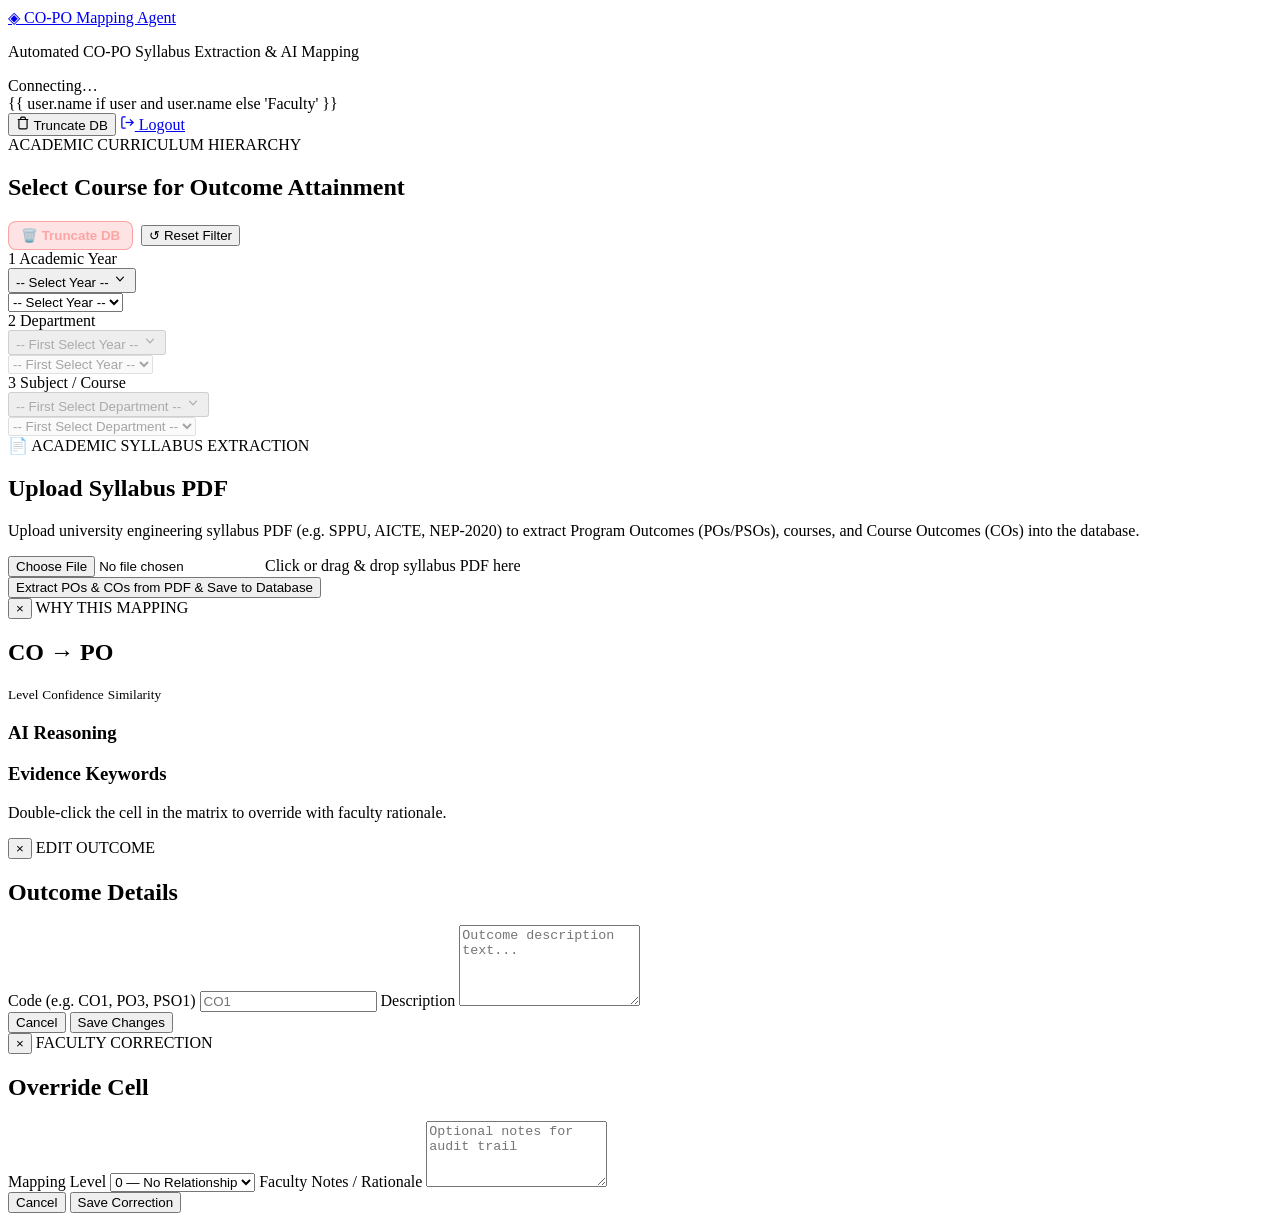
==== commit 2904366d: "feat: add system diagrams, authentication gateway, live chatbot, and AI pipeline enhancements" ====
--- a/frontend/templates/index.html
+++ b/frontend/templates/index.html
@@ -5,56 +5,138 @@
   <meta charset="utf-8">
   <meta name="viewport" content="width=device-width, initial-scale=1">
   <title>CO-PO Mapping Agent</title>
-  <link rel="stylesheet" href="/static/style.css?v=2.2">
+  <link rel="stylesheet" href="/static/style.css?v=3.9">
+  <!-- Lottie Animation Player for AI Loading Screens -->
+  <script src="/static/vendor/lottie.min.js"></script>
 </head>
 
 <body>
 
   <header class="topbar">
-    <a class="brand" href="#">◈ CO-PO Mapping Agent</a>
+    <a class="brand" href="/">◈ CO-PO Mapping Agent</a>
     <p>Automated CO-PO Syllabus Extraction & AI Mapping</p>
     <div id="mode-badge" class="status">Connecting…</div>
+
+    <!-- Authenticated Faculty User Profile Badge -->
+    <div id="user-profile-badge" class="user-profile-pill">
+      <span class="pulse-dot-online"></span>
+      <span id="user-name-display" class="user-name">{{ user.name if user and user.name else 'Faculty' }}</span>
+    </div>
+
+    <!-- Temporary Button to Truncate Database -->
+    <button type="button" id="btn-truncate-db" class="button-truncate" title="Wipe entire database to test syllabus upload and LLM models fresh">
+      <svg viewBox="0 0 24 24" width="14" height="14" fill="none" stroke="currentColor" stroke-width="2">
+        <path d="M3 6h18M19 6v14a2 2 0 0 1-2 2H7a2 2 0 0 1-2-2V6m3 0V4a2 2 0 0 1 2-2h4a2 2 0 0 1 2 2v2"></path>
+      </svg>
+      <span>Truncate DB</span>
+    </button>
+
+    <!-- Prominent Logout Button -->
+    <a href="/logout" id="btn-logout" class="button-logout" title="Sign out of portal">
+      <svg viewBox="0 0 24 24" width="15" height="15" fill="none" stroke="currentColor" stroke-width="2">
+        <path d="M9 21H5a2 2 0 0 1-2-2V5a2 2 0 0 1 2-2h4"></path>
+        <polyline points="16 17 21 12 16 7"></polyline>
+        <line x1="21" y1="12" x2="9" y2="12"></line>
+      </svg>
+      <span>Logout</span>
+    </a>
   </header>
 
   <main>
-    <!-- WORKFLOW STEPPER -->
-    <div class="stepper-container">
-      <div class="stepper">
-        <div class="step-item" id="step-1-indicator">
-          <div class="step-circle">1</div>
-          <div class="step-label">Upload Syllabus PDF</div>
-        </div>
-        <div class="step-line"></div>
-        <div class="step-item active" id="step-2-indicator">
-          <div class="step-circle">2</div>
-          <div class="step-label">Select Course & Edit Outcomes</div>
-        </div>
-        <div class="step-line"></div>
-        <div class="step-item" id="step-3-indicator">
-          <div class="step-circle">3</div>
-          <div class="step-label">Generate CO-PO Matrix</div>
-        </div>
-      </div>
-    </div>
-
-    <!-- HERO & UPLOAD SECTION -->
-    <section class="hero-section">
-      <div class="hero-text">
-        <p class="eyebrow">AUTOMATED ACADEMIC CURRICULUM EXTRACTOR</p>
-        <h1>Upload Syllabus PDF.<br><em>Extract COs & POs automatically.</em></h1>
-        <p class="lead">
-          Upload any engineering syllabus PDF (e.g. SPPU TE 2024 NEP-2020 or BE 2019 curriculum).
-          Program Outcomes (POs/PSOs) and course-wise Course Outcomes (COs) are automatically extracted.
-          Select any course to view, edit, or adjust outcomes, and proceed towards explainable AI CO-PO matrix generation.
-        </p>
-      </div>
-
-      <!-- SINGLE PDF UPLOAD CARD -->
-      <div class="upload-card">
+    <!-- CASCADING CURRICULUM SELECTOR -->
+    <section class="hierarchy-section">
+      <div class="hierarchy-card">
+        <div class="hierarchy-header">
+          <div>
+            <span class="section-kicker">ACADEMIC CURRICULUM HIERARCHY</span>
+            <h2>Select Course for Outcome Attainment</h2>
+          </div>
+          <div style="display: flex; gap: 8px; align-items: center;">
+            <button type="button" id="btn-truncate-db-inline" class="button danger small" style="background: rgba(239, 68, 68, 0.15); border: 1px solid rgba(239, 68, 68, 0.4); color: #fca5a5; font-weight: 600; cursor: pointer; border-radius: 8px; padding: 6px 12px; display: inline-flex; align-items: center; gap: 6px;" title="Wipe entire database to re-test syllabus upload and models">
+              🗑️ Truncate DB
+            </button>
+            <button type="button" id="btn-reset-hierarchy" class="button secondary small" title="Reset all selections">
+              ↺ Reset Filter
+            </button>
+          </div>
+        </div>
+
+        <div class="hierarchy-grid">
+          <!-- Step 1: Academic Year -->
+          <div class="hierarchy-field" id="field-year">
+            <label for="year-select">
+              <span class="field-step">1</span>
+              <span>Academic Year</span>
+            </label>
+            <div class="custom-select-wrapper" id="wrapper-year-select">
+              <button type="button" class="custom-select-trigger" id="trigger-year-select" aria-haspopup="listbox" aria-expanded="false">
+                <span class="trigger-label">-- Select Year --</span>
+                <svg class="chevron-icon" viewBox="0 0 20 20" fill="currentColor" width="16" height="16">
+                  <path fill-rule="evenodd" d="M5.23 7.21a.75.75 0 011.06.02L10 11.168l3.71-3.938a.75.75 0 111.08 1.04l-4.25 4.5a.75.75 0 01-1.08 0l-4.25-4.5a.75.75 0 01.02-1.06z" clip-rule="evenodd"/>
+                </svg>
+              </button>
+              <div class="custom-select-menu" id="menu-year-select" role="listbox" style="display: none;"></div>
+            </div>
+            <select id="year-select" class="visually-hidden-select">
+              <option value="">-- Select Year --</option>
+            </select>
+          </div>
+
+          <!-- Step 2: Department -->
+          <div class="hierarchy-field" id="field-dept">
+            <label for="dept-select">
+              <span class="field-step">2</span>
+              <span>Department</span>
+            </label>
+            <div class="custom-select-wrapper" id="wrapper-dept-select">
+              <button type="button" class="custom-select-trigger disabled" id="trigger-dept-select" aria-haspopup="listbox" aria-expanded="false" disabled>
+                <span class="trigger-label">-- First Select Year --</span>
+                <svg class="chevron-icon" viewBox="0 0 20 20" fill="currentColor" width="16" height="16">
+                  <path fill-rule="evenodd" d="M5.23 7.21a.75.75 0 011.06.02L10 11.168l3.71-3.938a.75.75 0 111.08 1.04l-4.25 4.5a.75.75 0 01-1.08 0l-4.25-4.5a.75.75 0 01.02-1.06z" clip-rule="evenodd"/>
+                </svg>
+              </button>
+              <div class="custom-select-menu" id="menu-dept-select" role="listbox" style="display: none;"></div>
+            </div>
+            <select id="dept-select" class="visually-hidden-select" disabled>
+              <option value="">-- First Select Year --</option>
+            </select>
+          </div>
+
+          <!-- Step 3: Subject / Course -->
+          <div class="hierarchy-field" id="field-course">
+            <label for="course-select">
+              <span class="field-step">3</span>
+              <span>Subject / Course</span>
+            </label>
+            <div class="custom-select-wrapper" id="wrapper-course-select">
+              <button type="button" class="custom-select-trigger disabled" id="trigger-course-select" aria-haspopup="listbox" aria-expanded="false" disabled>
+                <span class="trigger-label">-- First Select Department --</span>
+                <svg class="chevron-icon" viewBox="0 0 20 20" fill="currentColor" width="16" height="16">
+                  <path fill-rule="evenodd" d="M5.23 7.21a.75.75 0 011.06.02L10 11.168l3.71-3.938a.75.75 0 111.08 1.04l-4.25 4.5a.75.75 0 01-1.08 0l-4.25-4.5a.75.75 0 01.02-1.06z" clip-rule="evenodd"/>
+                </svg>
+              </button>
+              <div class="custom-select-menu" id="menu-course-select" role="listbox" style="display: none;"></div>
+            </div>
+            <select id="course-select" class="visually-hidden-select" disabled>
+              <option value="">-- First Select Department --</option>
+            </select>
+          </div>
+        </div>
+      </div>
+    </section>
+
+    <!-- DYNAMIC WORKSPACE PANELS -->
+
+    <!-- UPLOAD SYLLABUS PDF SECTION -->
+    <section id="state-upload-syllabus" class="workspace-panel">
+      <div class="upload-needed-card">
         <div class="upload-header">
           <span class="upload-icon">📄</span>
-          <h3>Upload Syllabus PDF</h3>
-          <p class="muted">Extracts shared POs/PSOs & all courses with their COs</p>
+          <span class="section-kicker" id="upload-kicker">ACADEMIC SYLLABUS EXTRACTION</span>
+          <h2 id="upload-section-title">Upload Syllabus PDF</h2>
+          <p class="muted" id="upload-section-subtitle">
+            Upload university engineering syllabus PDF (e.g. SPPU, AICTE, NEP-2020) to extract Program Outcomes (POs/PSOs), courses, and Course Outcomes (COs) into the database.
+          </p>
         </div>
 
         <form id="pdf-upload-form" class="upload-form"
@@ -65,136 +147,140 @@
           </div>
 
           <button type="button" id="upload-btn" onclick="handlePDFUpload(event)" class="button primary block">
-            Extract POs & COs from PDF
+            Extract POs & COs from PDF & Save to Database
           </button>
         </form>
         <div id="upload-status" class="upload-status"></div>
       </div>
     </section>
 
-    <!-- COURSE SELECTOR BAR -->
-    <section class="selector-section">
-      <div class="selector-card">
-        <div class="selector-info">
-          <span class="section-kicker">SELECT COURSE FOR OUTCOME REVIEW & MAPPING</span>
-          <h2 id="current-framework-name">Framework: Upload Syllabus PDF to extract outcomes</h2>
-          <p id="current-framework-details" class="muted">Academic Year: 2025-26 | Department: E&TC</p>
-        </div>
-        <div class="selector-control">
-          <label for="course-select"><b>Select Course from List:</b></label>
-          <select id="course-select">
-            <option value="">-- Upload PDF or Select a Course --</option>
-          </select>
-        </div>
-      </div>
-    </section>
-
-    <!-- MAIN TABS -->
-    <nav class="tabs">
-      <button class="active" data-tab="outcomes-tab" id="tab-btn-outcomes">Outcomes & Management</button>
-      <button data-tab="matrix-tab" id="tab-btn-matrix">Mapping Matrix</button>
-      <button data-tab="export-tab" id="tab-btn-export">Export & Download</button>
-    </nav>
-
-    <!-- PAGE 1: OUTCOMES & MANAGEMENT -->
-    <section id="outcomes-tab" class="page active">
-
-      <!-- PROCEED CALL-TO-ACTION BANNER -->
-      <div class="proceed-banner">
-        <div class="proceed-info">
-          <h3 id="selected-course-banner-title">Select a course to view and edit outcomes</h3>
-          <p id="selected-course-banner-sub" class="muted">
-            Verify and customize the extracted Course Outcomes (COs) and Program Outcomes (POs) below. When ready, click
-            to proceed towards generating the CO-PO mapping matrix.
-          </p>
-        </div>
-        <button id="proceed-matrix-btn" class="button primary large proceed-cta">
-          Approve & Proceed to CO-PO Matrix Generation →
-        </button>
-      </div>
-
-      <div class="grid two">
-
-        <!-- COURSE OUTCOMES (COs) -->
-        <article class="card">
-          <div class="card-header">
-            <div>
-              <span class="section-kicker">COURSE SPECIFIC OUTCOMES</span>
-              <div class="card-title-row">
-                <h2 id="co-card-title">Course Outcomes (COs)</h2>
-                <span id="co-count-badge" class="badge">0 COs</span>
+    <!-- STATE 2: COURSE SELECTED AND HAS OUTCOMES IN DB -->
+    <section id="state-has-outcomes" class="workspace-panel" style="display: none;">
+      
+      <!-- MAIN TABS -->
+      <nav class="tabs">
+        <button class="active" data-tab="outcomes-tab" id="tab-btn-outcomes">Outcomes & Management</button>
+        <button data-tab="matrix-tab" id="tab-btn-matrix">Mapping Matrix</button>
+        <button data-tab="export-tab" id="tab-btn-export">Export & Download</button>
+      </nav>
+
+      <!-- PAGE 1: OUTCOMES & MANAGEMENT -->
+      <section id="outcomes-tab" class="page active">
+        <!-- Proceed banner -->
+        <div class="proceed-banner">
+          <div class="proceed-info">
+            <h3 id="selected-course-banner-title">Course Outcomes & Program Outcomes</h3>
+            <p id="selected-course-banner-sub" class="muted">
+              Outcomes loaded from database. Verify or modify outcomes below, then proceed to AI matrix calculation.
+            </p>
+          </div>
+          <button id="proceed-matrix-btn" class="button primary large proceed-cta">
+            Proceed to CO-PO Matrix Generation →
+          </button>
+        </div>
+
+        <div class="grid two">
+          <!-- COURSE OUTCOMES (COs) -->
+          <article class="card">
+            <div class="card-header">
+              <div>
+                <span class="section-kicker">COURSE SPECIFIC OUTCOMES</span>
+                <div class="card-title-row">
+                  <h2 id="co-card-title">Course Outcomes (COs)</h2>
+                  <span id="co-count-badge" class="badge">0 COs</span>
+                </div>
+                <p class="muted">Stored in database for this subject. Click "Edit" to modify or "Remove" to delete.</p>
               </div>
-              <p class="muted">Reflected for selected course. Click "Edit" to modify or "Remove" to delete.</p>
-            </div>
-            <button id="add-co-btn" class="button secondary small">+ Add CO</button>
-          </div>
-          <div id="co-list-container" class="item-list">
-            <div class="empty-state">Select a course from the list above to view its Course Outcomes.</div>
-          </div>
+              <button id="add-co-btn" class="button secondary small">+ Add CO</button>
+            </div>
+            <div id="co-list-container" class="item-list"></div>
+          </article>
+
+          <!-- PROGRAM OUTCOMES (POs / PSOs) -->
+          <article class="card">
+            <div class="card-header">
+              <div>
+                <span class="section-kicker">SHARED PROGRAMME FRAMEWORK</span>
+                <div class="card-title-row">
+                  <h2 id="po-card-title">Program Outcomes (POs / PSOs)</h2>
+                  <span id="po-count-badge" class="badge">0 POs</span>
+                </div>
+                <p class="muted">Shared for all courses in this academic stream.</p>
+              </div>
+              <button id="add-po-btn" class="button secondary small">+ Add PO/PSO</button>
+            </div>
+            <div id="po-list-container" class="item-list"></div>
+          </article>
+        </div>
+
+        <!-- BOTTOM ACTION BAR -->
+        <div class="outcomes-footer-bar">
+          <div class="footer-status">
+            <span class="status-indicator-dot"></span>
+            <span id="footer-status-text">Outcomes verified and ready for mapping</span>
+          </div>
+          <button id="proceed-matrix-btn-bottom" class="button primary">
+            Proceed to CO-PO Matrix Generation →
+          </button>
+        </div>
+      </section>
+
+      <!-- PAGE 2: MAPPING MATRIX -->
+      <section id="matrix-tab" class="page">
+        <div class="matrix-head">
+          <div>
+            <span class="section-kicker">AI MAPPING & FACULTY CALIBRATION</span>
+            <h2 id="matrix-course-title">Mapping Matrix</h2>
+            <p class="muted">Click any cell for AI reasoning & evidence. Double-click to override mapping level with audit rationale.</p>
+          </div>
+          <div class="matrix-actions">
+            <button id="back-outcomes-btn" class="button secondary">← Edit Outcomes</button>
+            <button id="generate-btn" class="button primary">Generate Mapping Matrix ⟳</button>
+          </div>
+        </div>
+
+        <!-- INLINE MAPPING GENERATION ANIMATED LOADING STATE -->
+        <div id="matrix-loading-state" class="matrix-loading-box" style="display: none;">
+          <div class="inline-loader-card">
+            <div class="loader-top-badge">
+              <span class="loader-pulse-glow"></span>
+              <span class="loader-badge-text">AI Mapping Engine Active</span>
+            </div>
+
+            <div class="loader-animation-container" id="lottie-bot-container">
+              <!-- SVG Lottie Animation rendered here -->
+            </div>
+
+            <h3 id="loader-title" class="loader-title">Analyzing CO-PO Correlations...</h3>
+            <p id="loader-subtitle" class="loader-subtitle">Evaluating Bloom's Taxonomy cognitive alignment and computing explainable mapping levels.</p>
+
+            <div class="loader-progress-track">
+              <div class="loader-progress-bar"></div>
+            </div>
+
+            <div class="loader-status-ticker" id="loader-ticker">
+              <span class="ticker-dot"></span>
+              <span id="loader-ticker-text">Synthesizing course context & competency frameworks...</span>
+            </div>
+          </div>
+        </div>
+
+        <div id="matrix-empty" class="empty">Click 'Generate Mapping Matrix' above to compute CO-PO alignments.</div>
+        <div id="matrix-wrap"></div>
+      </section>
+
+      <!-- PAGE 3: EXPORT & DOWNLOAD -->
+      <section id="export-tab" class="page">
+        <article class="export-card">
+          <div>
+            <span class="section-kicker">EXPORT TO EXCEL</span>
+            <h2>Download Approved CO-PO Matrix</h2>
+            <p>Generates an official Excel workbook with mapping levels, AI reasoning explanations, and faculty audit trail.</p>
+          </div>
+          <button id="export-button" class="button primary">Download Excel (.xlsx)</button>
         </article>
-
-        <!-- PROGRAM OUTCOMES (POs / PSOs) -->
-        <article class="card">
-          <div class="card-header">
-            <div>
-              <span class="section-kicker">SHARED PROGRAMME FRAMEWORK</span>
-              <div class="card-title-row">
-                <h2 id="po-card-title">Program Outcomes (POs / PSOs)</h2>
-                <span id="po-count-badge" class="badge">0 POs</span>
-              </div>
-              <p class="muted">Shared for all courses in this academic stream. Fully editable & manageable.</p>
-            </div>
-            <button id="add-po-btn" class="button secondary small">+ Add PO/PSO</button>
-          </div>
-          <div id="po-list-container" class="item-list">
-            <div class="empty-state">Upload or select a syllabus framework to view its Program Outcomes.</div>
-          </div>
-        </article>
-
-      </div>
-
-      <!-- BOTTOM ACTION BAR -->
-      <div class="outcomes-footer-bar">
-        <div class="footer-status">
-          <span class="status-indicator-dot"></span>
-          <span id="footer-status-text">Select course and review outcomes</span>
-        </div>
-        <button id="proceed-matrix-btn-bottom" class="button primary">
-          Approve & Proceed to CO-PO Matrix Generation →
-        </button>
-      </div>
-    </section>
-
-    <!-- PAGE 2: MAPPING MATRIX -->
-    <section id="matrix-tab" class="page">
-      <div class="matrix-head">
-        <div>
-          <span class="section-kicker">AI MAPPING & FACULTY CALIBRATION</span>
-          <h2 id="matrix-course-title">Mapping Matrix</h2>
-          <p class="muted">Click any cell for AI reasoning & evidence. Double-click to override mapping level with audit
-            rationale.</p>
-        </div>
-        <div class="matrix-actions">
-          <button id="back-outcomes-btn" class="button secondary">← Edit Outcomes</button>
-          <button id="generate-btn" class="button primary">Generate Mapping Matrix ⟳</button>
-        </div>
-      </div>
-      <div id="matrix-empty" class="empty">Please select a course and verify COs/POs to generate the mapping matrix.
-      </div>
-      <div id="matrix-wrap"></div>
-    </section>
-
-    <!-- PAGE 3: EXPORT -->
-    <section id="export-tab" class="page">
-      <article class="export-card">
-        <div>
-          <span class="section-kicker">EXPORT TO EXCEL</span>
-          <h2>Download Approved CO-PO Matrix</h2>
-          <p>Generates an official Excel workbook with mapping levels, AI reasoning explanations, and faculty audit
-            trail.</p>
-        </div>
-        <button id="export-button" class="button primary">Download Excel (.xlsx)</button>
-      </article>
+      </section>
+
     </section>
   </main>
 
@@ -232,8 +318,8 @@
         </label>
       </div>
 
-      <label>Code
-        <input id="modal-outcome-code" required placeholder="e.g. CO1 or PO1">
+      <label>Code (e.g. CO1, PO3, PSO1)
+        <input type="text" id="modal-outcome-code" required placeholder="CO1" />
       </label>
 
       <label>Description
@@ -273,7 +359,7 @@
 
   <div id="toast" class="toast"></div>
 
-  <script src="/static/app.js?v=2.2"></script>
+  <script src="/static/app.js?v=3.9"></script>
 </body>
 
 </html>
